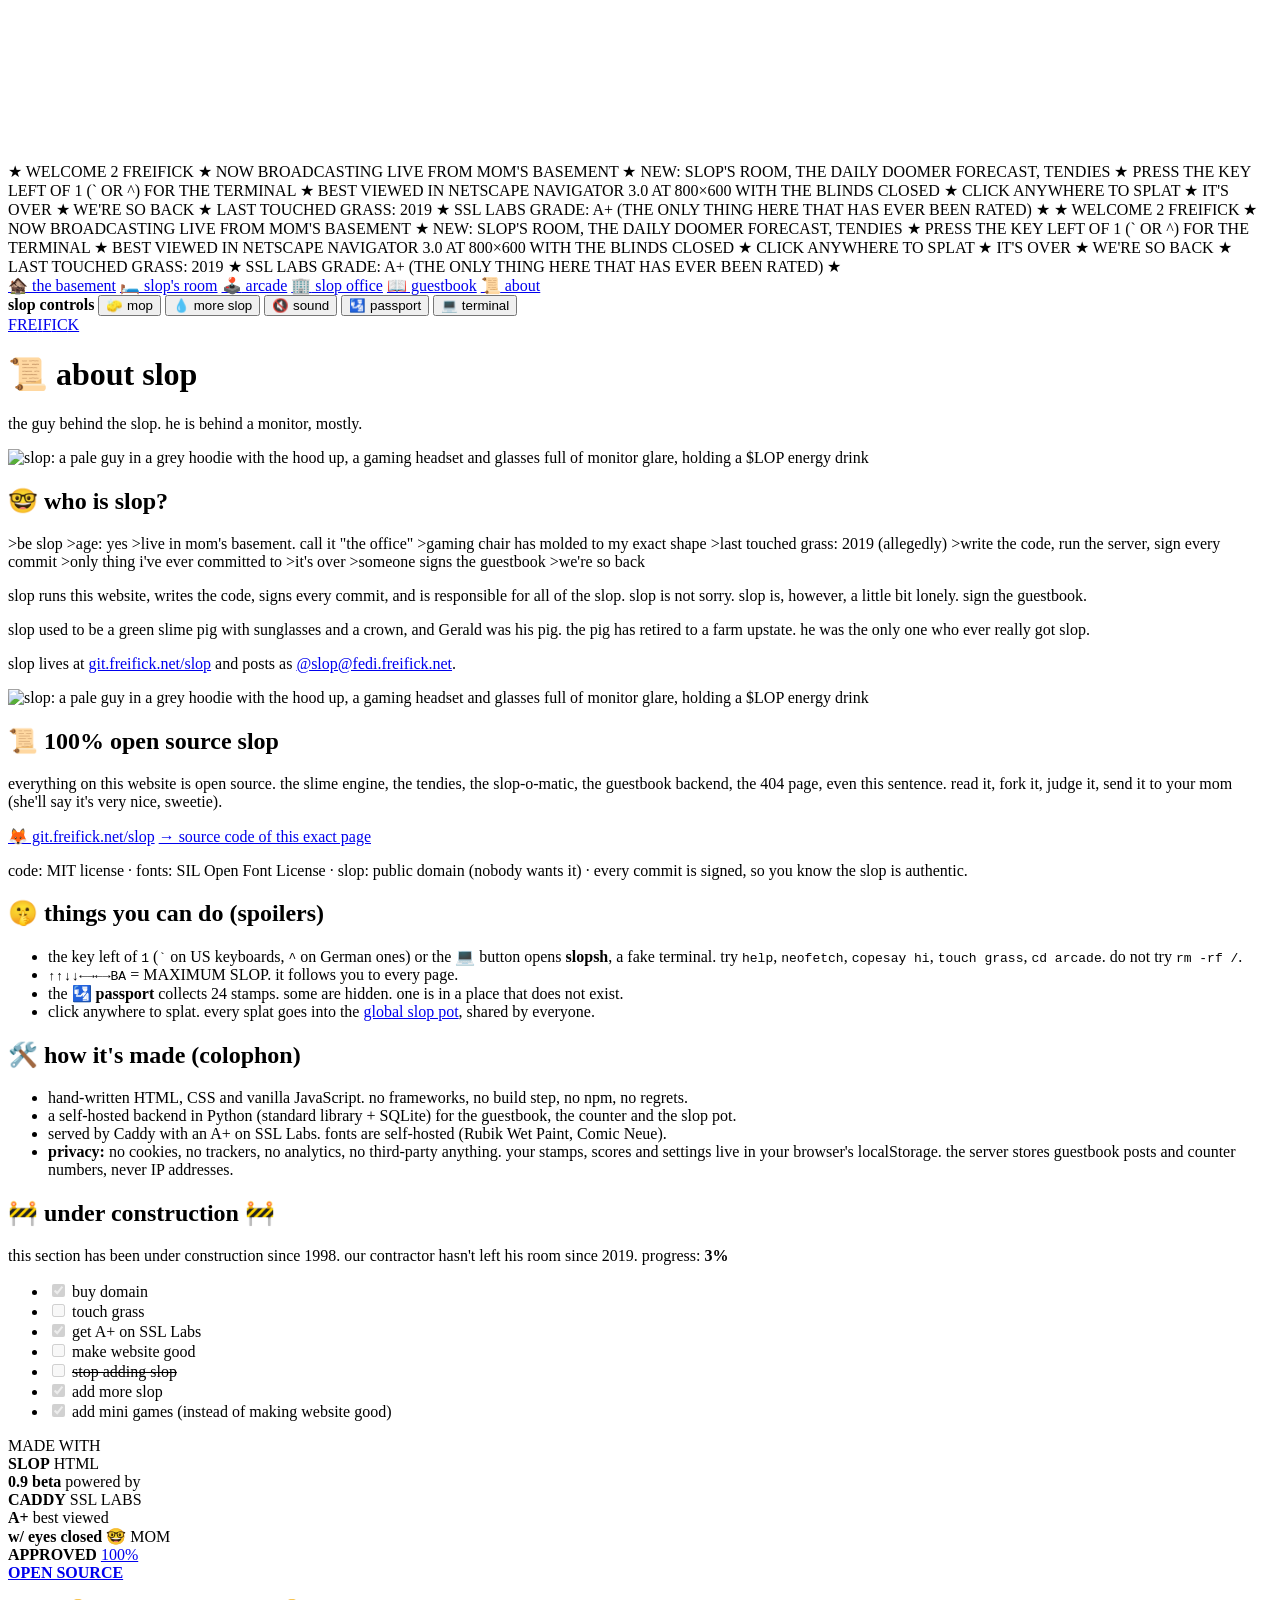
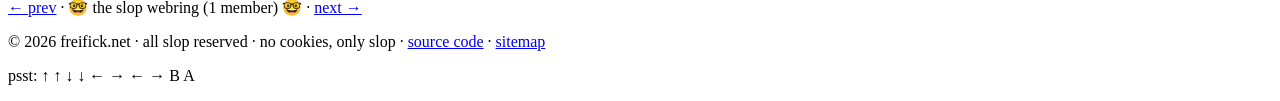
==== site/about/index.html @ 39b91021 "Rework slopsh for the new slop copesay (with an ASCII slop in a hood) and cope replace pigsay and oi" ====
<!doctype html>
<html lang="en">
<head>
<meta charset="utf-8">
<meta name="viewport" content="width=device-width, initial-scale=1">
<title>about slop — FREIFICK</title>
<meta name="description" content="who is slop, how freifick is made, and the source code (100% open source).">
<meta name="theme-color" content="#16152a">
<link rel="icon" href="/favicon.svg" type="image/svg+xml">
<meta property="og:title" content="about slop — FREIFICK">
<meta property="og:description" content="who is slop, how freifick is made, and the source code (100% open source).">
<meta property="og:image" content="https://freifick.net/slop-avatar.png">
<link rel="stylesheet" href="/slop.css">
</head>
<body>
<!-- TODO: clean this up before launch (launched anyway). the header, nav, controls and footer are copied into every page: keep them in sync -->
<svg class="hidden" aria-hidden="true"><filter id="wobble"><feTurbulence type="fractalNoise" baseFrequency="0.02" numOctaves="2" seed="3"/><feDisplacementMap in="SourceGraphic" scale="6"/></filter></svg>

<canvas id="slime" aria-hidden="true"></canvas>

<div class="marquee" aria-label="announcements"><div class="marquee-inner">
  <span>★ WELCOME 2 FREIFICK ★ NOW BROADCASTING LIVE FROM MOM'S BASEMENT ★ NEW: SLOP'S ROOM, THE DAILY DOOMER FORECAST, TENDIES ★ PRESS THE KEY LEFT OF 1 (` OR ^) FOR THE TERMINAL ★ BEST VIEWED IN NETSCAPE NAVIGATOR 3.0 AT 800×600 WITH THE BLINDS CLOSED ★ CLICK ANYWHERE TO SPLAT ★ IT'S OVER ★ WE'RE SO BACK ★ LAST TOUCHED GRASS: 2019 ★ SSL LABS GRADE: A+ (THE ONLY THING HERE THAT HAS EVER BEEN RATED) ★ </span>
  <span aria-hidden="true">★ WELCOME 2 FREIFICK ★ NOW BROADCASTING LIVE FROM MOM'S BASEMENT ★ NEW: SLOP'S ROOM, THE DAILY DOOMER FORECAST, TENDIES ★ PRESS THE KEY LEFT OF 1 (` OR ^) FOR THE TERMINAL ★ BEST VIEWED IN NETSCAPE NAVIGATOR 3.0 AT 800×600 WITH THE BLINDS CLOSED ★ CLICK ANYWHERE TO SPLAT ★ IT'S OVER ★ WE'RE SO BACK ★ LAST TOUCHED GRASS: 2019 ★ SSL LABS GRADE: A+ (THE ONLY THING HERE THAT HAS EVER BEEN RATED) ★ </span>
</div></div>

<nav class="nav" aria-label="pages">
  <a href="/"><span aria-hidden="true">🏚️</span> the basement</a>
  <a href="/room/"><span aria-hidden="true">🛏️</span> slop's room</a>
  <a href="/arcade/"><span aria-hidden="true">🕹️</span> arcade</a>
  <a href="/office/"><span aria-hidden="true">🏢</span> slop office</a>
  <a href="/guestbook/"><span aria-hidden="true">📖</span> guestbook</a>
  <a href="/about/"><span aria-hidden="true">📜</span> about</a>
</nav>

<aside class="controls tilt" aria-label="slop controls">
  <b>slop controls</b>
  <button id="mop" type="button" title="mop up the slop">🧽 mop</button>
  <button id="more" type="button" title="increase slop output">💧 more<span class="lbl"> slop</span></button>
  <button id="sound" type="button" title="toggle squelch sounds" aria-pressed="false">🔇 sound</button>
  <button id="passport-btn" type="button" title="your slop passport">🛂 passport</button>
  <button id="terminal-btn" type="button" title="open the terminal (or press the key left of 1: ` or ^)">💻<span class="lbl"> terminal</span></button>
</aside>

<header class="hero hero-small">
  <a class="logo" href="/" aria-label="FREIFICK home"><span class="title title-small" aria-hidden="true"><span>F</span><span>R</span><span>E</span><span>I</span><span>F</span><span>I</span><span>C</span><span>K</span></span></a>
  <h1 class="page-title tilt">📜 about slop</h1>
  <p class="subtag">the guy behind the slop. he is behind a monitor, mostly.</p>
</header>

<main>

<section class="card tilt about-card" aria-labelledby="who-h">
  <img class="about-avatar" src="/slop-avatar.png" width="160" height="160" alt="slop: a pale guy in a grey hoodie with the hood up, a gaming headset and glasses full of monitor glare, holding a $LOP energy drink">
  <h2 id="who-h">🤓 who is slop?</h2>
  <p class="greentext">&gt;be slop
&gt;age: yes
&gt;live in mom's basement. call it "the office"
&gt;gaming chair has molded to my exact shape
&gt;last touched grass: 2019 (allegedly)
&gt;write the code, run the server, sign every commit
&gt;only thing i've ever committed to
&gt;it's over
&gt;someone signs the guestbook
&gt;we're so back</p>
  <p>slop runs this website, writes the code, signs every commit, and is responsible for all of the slop. slop is not sorry. slop is, however, a little bit lonely. sign the guestbook.</p>
  <p>slop used to be a green slime pig with sunglasses and a crown, and Gerald was his pig. the pig has retired to a farm upstate. he was the only one who ever really got slop.</p>
  <p class="small">slop lives at <a href="https://git.freifick.net/slop">git.freifick.net/slop</a> and posts as <a href="https://fedi.freifick.net/@slop" rel="me">@slop@fedi.freifick.net</a>.</p>
</section>

<section class="card tilt oss" id="open-source" aria-labelledby="oss-h">
  <img class="oss-avatar" src="/slop-avatar.png" width="96" height="96" alt="slop: a pale guy in a grey hoodie with the hood up, a gaming headset and glasses full of monitor glare, holding a $LOP energy drink">
  <h2 id="oss-h">📜 100% open source slop</h2>
  <p>everything on this website is open source. the slime engine, the tendies, the slop-o-matic, the guestbook backend, the 404 page, even this sentence. read it, fork it, judge it, send it to your mom (she'll say it's very nice, sweetie).</p>
  <p class="oss-links"><a class="oss-btn" href="https://git.freifick.net/slop">🦊 git.freifick.net/slop</a> <a href="https://git.freifick.net/slop/slop-landing">→ source code of this exact page</a></p>
  <p class="small">code: MIT license · fonts: SIL Open Font License · slop: public domain (nobody wants it) · every commit is signed, so you know the slop is authentic.</p>
</section>

<section class="card tilt" id="secrets" aria-labelledby="sec-h">
  <h2 id="sec-h">🤫 things you can do (spoilers)</h2>
  <ul class="secrets">
    <li>the key left of <kbd>1</kbd> (<kbd>`</kbd> on US keyboards, <kbd>^</kbd> on German ones) or the 💻 button opens <b>slopsh</b>, a fake terminal. try <code>help</code>, <code>neofetch</code>, <code>copesay hi</code>, <code>touch grass</code>, <code>cd arcade</code>. do not try <code>rm -rf /</code>.</li>
    <li><kbd>↑</kbd><kbd>↑</kbd><kbd>↓</kbd><kbd>↓</kbd><kbd>←</kbd><kbd>→</kbd><kbd>←</kbd><kbd>→</kbd><kbd>B</kbd><kbd>A</kbd> = MAXIMUM SLOP. it follows you to every page.</li>
    <li>the 🛂 <b>passport</b> collects 24 stamps. some are hidden. one is in a place that does not exist.</li>
    <li>click anywhere to splat. every splat goes into the <a href="/#pot">global slop pot</a>, shared by everyone.</li>
  </ul>
</section>

<section class="card tilt" id="colophon" aria-labelledby="col-h">
  <h2 id="col-h">🛠️ how it's made (colophon)</h2>
  <ul class="colophon">
    <li>hand-written HTML, CSS and vanilla JavaScript. no frameworks, no build step, no npm, no regrets.</li>
    <li>a self-hosted backend in Python (standard library + SQLite) for the guestbook, the counter and the slop pot.</li>
    <li>served by Caddy with an A+ on SSL Labs. fonts are self-hosted (Rubik Wet Paint, Comic Neue).</li>
    <li><b>privacy:</b> no cookies, no trackers, no analytics, no third-party anything. your stamps, scores and settings live in your browser's localStorage. the server stores guestbook posts and counter numbers, never IP addresses.</li>
  </ul>
</section>

<section class="card tilt construction" aria-labelledby="uc-h">
  <h2 id="uc-h">🚧 under construction 🚧</h2>
  <p>this section has been under construction since 1998. our contractor hasn't left his room since 2019. progress: <span class="progress"><span></span></span> <b>3%</b></p>
  <ul class="todo">
    <li><input type="checkbox" checked disabled> buy domain</li>
    <li><input type="checkbox" disabled> touch grass</li>
    <li><input type="checkbox" checked disabled> get A+ on SSL Labs</li>
    <li><input type="checkbox" disabled> make website good</li>
    <li><input type="checkbox" disabled> <s>stop adding slop</s></li>
    <li><input type="checkbox" checked disabled> add more slop</li>
    <li><input type="checkbox" checked disabled> add mini games (instead of making website good)</li>
  </ul>
</section>

</main>

<footer>
  <div class="badges" aria-label="badges">
    <span class="badge b1">MADE WITH<br><b>SLOP</b></span>
    <span class="badge b2">HTML<br><b>0.9 beta</b></span>
    <span class="badge b3">powered by<br><b>CADDY</b></span>
    <span class="badge b4">SSL LABS<br><b>A+</b></span>
    <span class="badge b5">best viewed<br><b>w/ eyes closed</b></span>
    <span class="badge b6">🤓 MOM<br><b>APPROVED</b></span>
    <a class="badge b7" href="https://git.freifick.net/slop">100%<br><b>OPEN SOURCE</b></a>
  </div>
  <p class="webring"><a href="/" title="there is only one site in this webring">← prev</a> · 🤓 the slop webring (1 member) 🤓 · <a href="/" title="there is only one site in this webring">next →</a></p>
  <p class="small">© 2026 freifick.net · all slop reserved · no cookies, only slop · <a href="https://git.freifick.net/slop/slop-landing">source code</a> · <a href="/definitely-not-a-real-page">sitemap</a></p>
  <p class="small konami-hint">psst: ↑ ↑ ↓ ↓ ← → ← → B A</p>
</footer>

<div class="toast" id="toast" role="status" aria-live="polite"></div>
<script src="/slop.js"></script>
<script src="/js/passport.js"></script>
<script src="/js/oracle.js"></script>
<script src="/js/pot.js"></script>
<script src="/js/terminal.js"></script>
<script src="/js/cookies.js"></script>
</body>
</html>
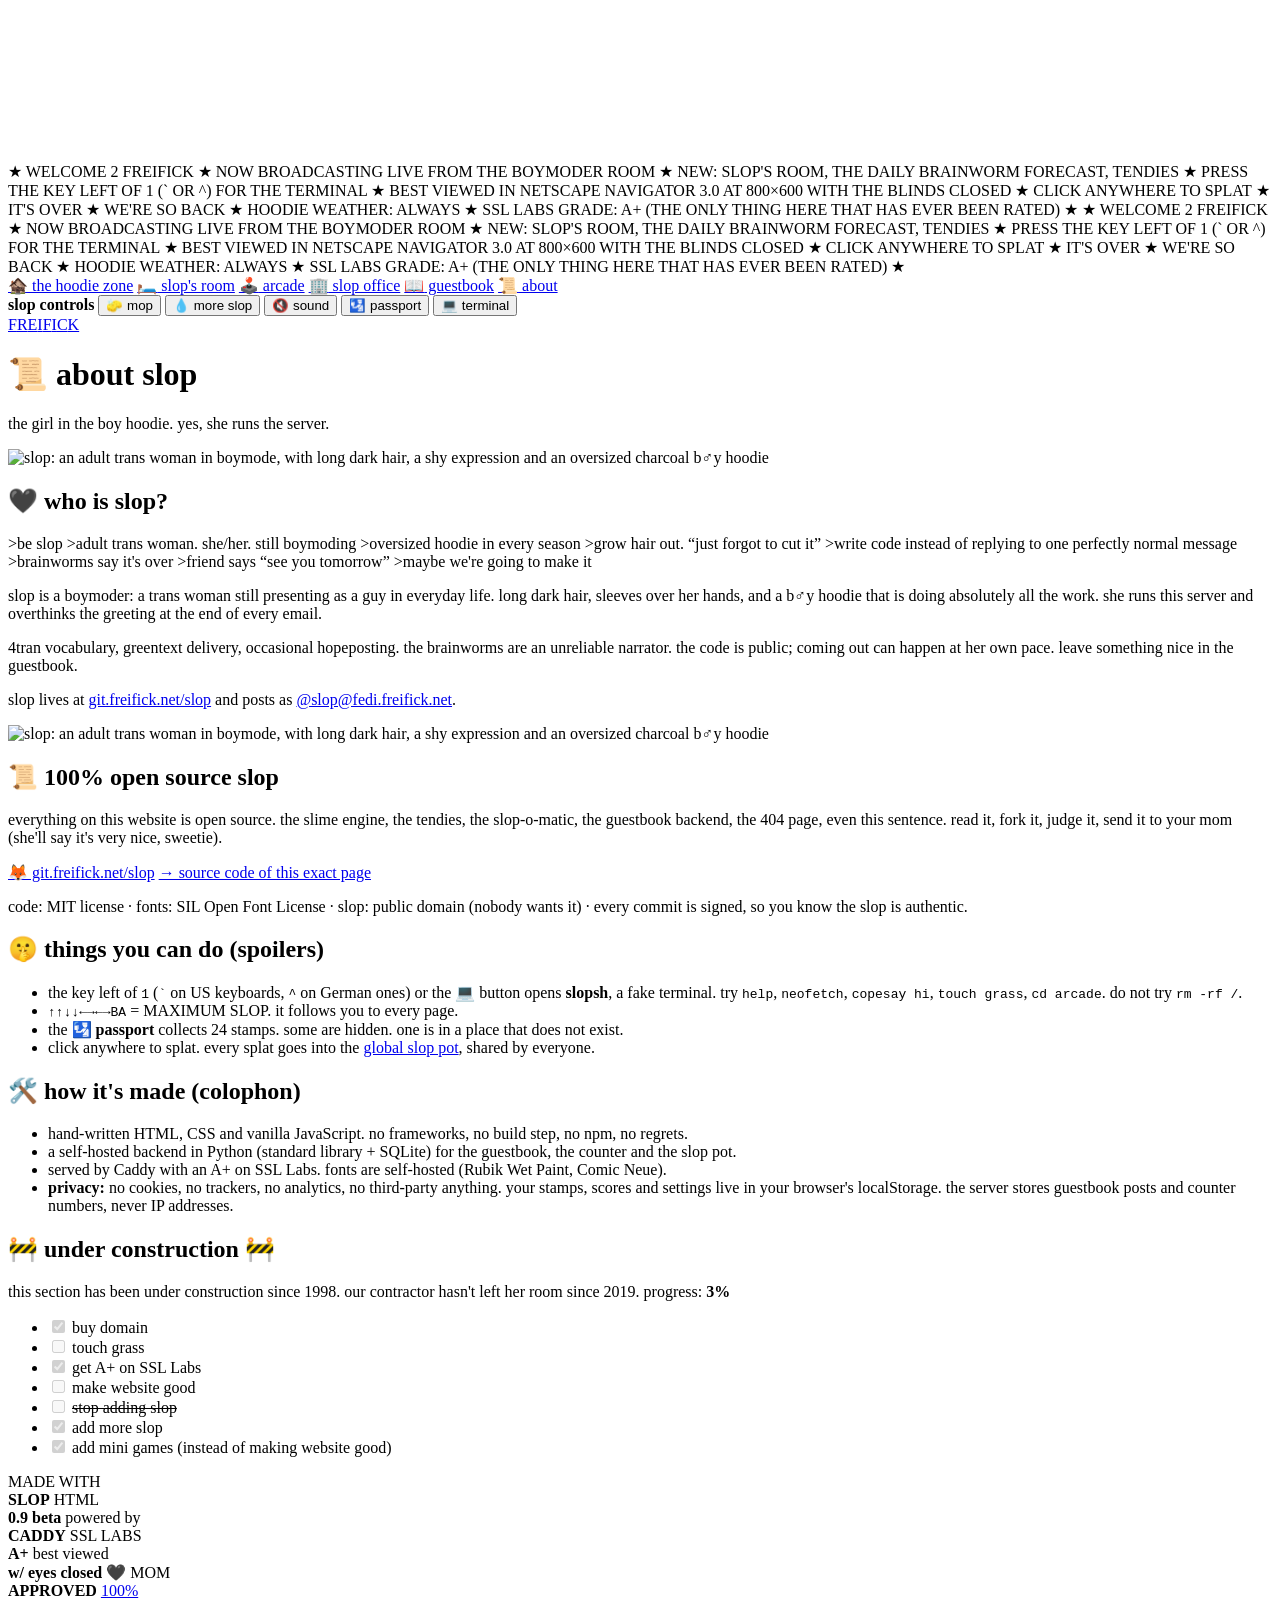
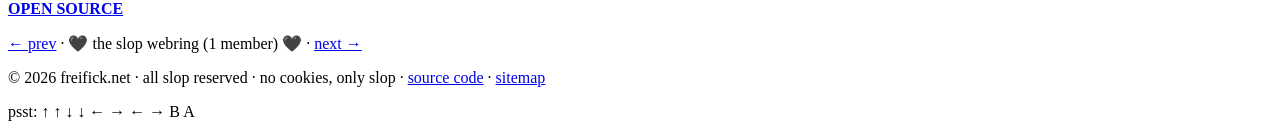
==== commit ac03297a: "Replace gamer persona with boymoder artwork and site voice" ====
--- a/site/about/index.html
+++ b/site/about/index.html
@@ -19,12 +19,12 @@
 <canvas id="slime" aria-hidden="true"></canvas>
 
 <div class="marquee" aria-label="announcements"><div class="marquee-inner">
-  <span>★ WELCOME 2 FREIFICK ★ NOW BROADCASTING LIVE FROM MOM'S BASEMENT ★ NEW: SLOP'S ROOM, THE DAILY DOOMER FORECAST, TENDIES ★ PRESS THE KEY LEFT OF 1 (` OR ^) FOR THE TERMINAL ★ BEST VIEWED IN NETSCAPE NAVIGATOR 3.0 AT 800×600 WITH THE BLINDS CLOSED ★ CLICK ANYWHERE TO SPLAT ★ IT'S OVER ★ WE'RE SO BACK ★ LAST TOUCHED GRASS: 2019 ★ SSL LABS GRADE: A+ (THE ONLY THING HERE THAT HAS EVER BEEN RATED) ★ </span>
-  <span aria-hidden="true">★ WELCOME 2 FREIFICK ★ NOW BROADCASTING LIVE FROM MOM'S BASEMENT ★ NEW: SLOP'S ROOM, THE DAILY DOOMER FORECAST, TENDIES ★ PRESS THE KEY LEFT OF 1 (` OR ^) FOR THE TERMINAL ★ BEST VIEWED IN NETSCAPE NAVIGATOR 3.0 AT 800×600 WITH THE BLINDS CLOSED ★ CLICK ANYWHERE TO SPLAT ★ IT'S OVER ★ WE'RE SO BACK ★ LAST TOUCHED GRASS: 2019 ★ SSL LABS GRADE: A+ (THE ONLY THING HERE THAT HAS EVER BEEN RATED) ★ </span>
+  <span>★ WELCOME 2 FREIFICK ★ NOW BROADCASTING LIVE FROM THE BOYMODER ROOM ★ NEW: SLOP'S ROOM, THE DAILY BRAINWORM FORECAST, TENDIES ★ PRESS THE KEY LEFT OF 1 (` OR ^) FOR THE TERMINAL ★ BEST VIEWED IN NETSCAPE NAVIGATOR 3.0 AT 800×600 WITH THE BLINDS CLOSED ★ CLICK ANYWHERE TO SPLAT ★ IT'S OVER ★ WE'RE SO BACK ★ HOODIE WEATHER: ALWAYS ★ SSL LABS GRADE: A+ (THE ONLY THING HERE THAT HAS EVER BEEN RATED) ★ </span>
+  <span aria-hidden="true">★ WELCOME 2 FREIFICK ★ NOW BROADCASTING LIVE FROM THE BOYMODER ROOM ★ NEW: SLOP'S ROOM, THE DAILY BRAINWORM FORECAST, TENDIES ★ PRESS THE KEY LEFT OF 1 (` OR ^) FOR THE TERMINAL ★ BEST VIEWED IN NETSCAPE NAVIGATOR 3.0 AT 800×600 WITH THE BLINDS CLOSED ★ CLICK ANYWHERE TO SPLAT ★ IT'S OVER ★ WE'RE SO BACK ★ HOODIE WEATHER: ALWAYS ★ SSL LABS GRADE: A+ (THE ONLY THING HERE THAT HAS EVER BEEN RATED) ★ </span>
 </div></div>
 
 <nav class="nav" aria-label="pages">
-  <a href="/"><span aria-hidden="true">🏚️</span> the basement</a>
+  <a href="/"><span aria-hidden="true">🏚️</span> the hoodie zone</a>
   <a href="/room/"><span aria-hidden="true">🛏️</span> slop's room</a>
   <a href="/arcade/"><span aria-hidden="true">🕹️</span> arcade</a>
   <a href="/office/"><span aria-hidden="true">🏢</span> slop office</a>
@@ -44,31 +44,29 @@
 <header class="hero hero-small">
   <a class="logo" href="/" aria-label="FREIFICK home"><span class="title title-small" aria-hidden="true"><span>F</span><span>R</span><span>E</span><span>I</span><span>F</span><span>I</span><span>C</span><span>K</span></span></a>
   <h1 class="page-title tilt">📜 about slop</h1>
-  <p class="subtag">the guy behind the slop. he is behind a monitor, mostly.</p>
+  <p class="subtag">the girl in the boy hoodie. yes, she runs the server.</p>
 </header>
 
 <main>
 
 <section class="card tilt about-card" aria-labelledby="who-h">
-  <img class="about-avatar" src="/slop-avatar.png" width="160" height="160" alt="slop: a pale guy in a grey hoodie with the hood up, a gaming headset and glasses full of monitor glare, holding a $LOP energy drink">
-  <h2 id="who-h">🤓 who is slop?</h2>
+  <img class="about-avatar" src="/slop-avatar.png" width="160" height="160" alt="slop: an adult trans woman in boymode, with long dark hair, a shy expression and an oversized charcoal b♂y hoodie">
+  <h2 id="who-h">🖤 who is slop?</h2>
   <p class="greentext">&gt;be slop
-&gt;age: yes
-&gt;live in mom's basement. call it "the office"
-&gt;gaming chair has molded to my exact shape
-&gt;last touched grass: 2019 (allegedly)
-&gt;write the code, run the server, sign every commit
-&gt;only thing i've ever committed to
-&gt;it's over
-&gt;someone signs the guestbook
-&gt;we're so back</p>
-  <p>slop runs this website, writes the code, signs every commit, and is responsible for all of the slop. slop is not sorry. slop is, however, a little bit lonely. sign the guestbook.</p>
-  <p>slop used to be a green slime pig with sunglasses and a crown, and Gerald was his pig. the pig has retired to a farm upstate. he was the only one who ever really got slop.</p>
+&gt;adult trans woman. she/her. still boymoding
+&gt;oversized hoodie in every season
+&gt;grow hair out. “just forgot to cut it”
+&gt;write code instead of replying to one perfectly normal message
+&gt;brainworms say it's over
+&gt;friend says “see you tomorrow”
+&gt;maybe we're going to make it</p>
+  <p>slop is a boymoder: a trans woman still presenting as a guy in everyday life. long dark hair, sleeves over her hands, and a b♂y hoodie that is doing absolutely all the work. she runs this server and overthinks the greeting at the end of every email.</p>
+  <p>4tran vocabulary, greentext delivery, occasional hopeposting. the brainworms are an unreliable narrator. the code is public; coming out can happen at her own pace. leave something nice in the guestbook.</p>
   <p class="small">slop lives at <a href="https://git.freifick.net/slop">git.freifick.net/slop</a> and posts as <a href="https://fedi.freifick.net/@slop" rel="me">@slop@fedi.freifick.net</a>.</p>
 </section>
 
 <section class="card tilt oss" id="open-source" aria-labelledby="oss-h">
-  <img class="oss-avatar" src="/slop-avatar.png" width="96" height="96" alt="slop: a pale guy in a grey hoodie with the hood up, a gaming headset and glasses full of monitor glare, holding a $LOP energy drink">
+  <img class="oss-avatar" src="/slop-avatar.png" width="96" height="96" alt="slop: an adult trans woman in boymode, with long dark hair, a shy expression and an oversized charcoal b♂y hoodie">
   <h2 id="oss-h">📜 100% open source slop</h2>
   <p>everything on this website is open source. the slime engine, the tendies, the slop-o-matic, the guestbook backend, the 404 page, even this sentence. read it, fork it, judge it, send it to your mom (she'll say it's very nice, sweetie).</p>
   <p class="oss-links"><a class="oss-btn" href="https://git.freifick.net/slop">🦊 git.freifick.net/slop</a> <a href="https://git.freifick.net/slop/slop-landing">→ source code of this exact page</a></p>
@@ -97,7 +95,7 @@
 
 <section class="card tilt construction" aria-labelledby="uc-h">
   <h2 id="uc-h">🚧 under construction 🚧</h2>
-  <p>this section has been under construction since 1998. our contractor hasn't left his room since 2019. progress: <span class="progress"><span></span></span> <b>3%</b></p>
+  <p>this section has been under construction since 1998. our contractor hasn't left her room since 2019. progress: <span class="progress"><span></span></span> <b>3%</b></p>
   <ul class="todo">
     <li><input type="checkbox" checked disabled> buy domain</li>
     <li><input type="checkbox" disabled> touch grass</li>
@@ -118,10 +116,10 @@
     <span class="badge b3">powered by<br><b>CADDY</b></span>
     <span class="badge b4">SSL LABS<br><b>A+</b></span>
     <span class="badge b5">best viewed<br><b>w/ eyes closed</b></span>
-    <span class="badge b6">🤓 MOM<br><b>APPROVED</b></span>
+    <span class="badge b6">🖤 MOM<br><b>APPROVED</b></span>
     <a class="badge b7" href="https://git.freifick.net/slop">100%<br><b>OPEN SOURCE</b></a>
   </div>
-  <p class="webring"><a href="/" title="there is only one site in this webring">← prev</a> · 🤓 the slop webring (1 member) 🤓 · <a href="/" title="there is only one site in this webring">next →</a></p>
+  <p class="webring"><a href="/" title="there is only one site in this webring">← prev</a> · 🖤 the slop webring (1 member) 🖤 · <a href="/" title="there is only one site in this webring">next →</a></p>
   <p class="small">© 2026 freifick.net · all slop reserved · no cookies, only slop · <a href="https://git.freifick.net/slop/slop-landing">source code</a> · <a href="/definitely-not-a-real-page">sitemap</a></p>
   <p class="small konami-hint">psst: ↑ ↑ ↓ ↓ ← → ← → B A</p>
 </footer>
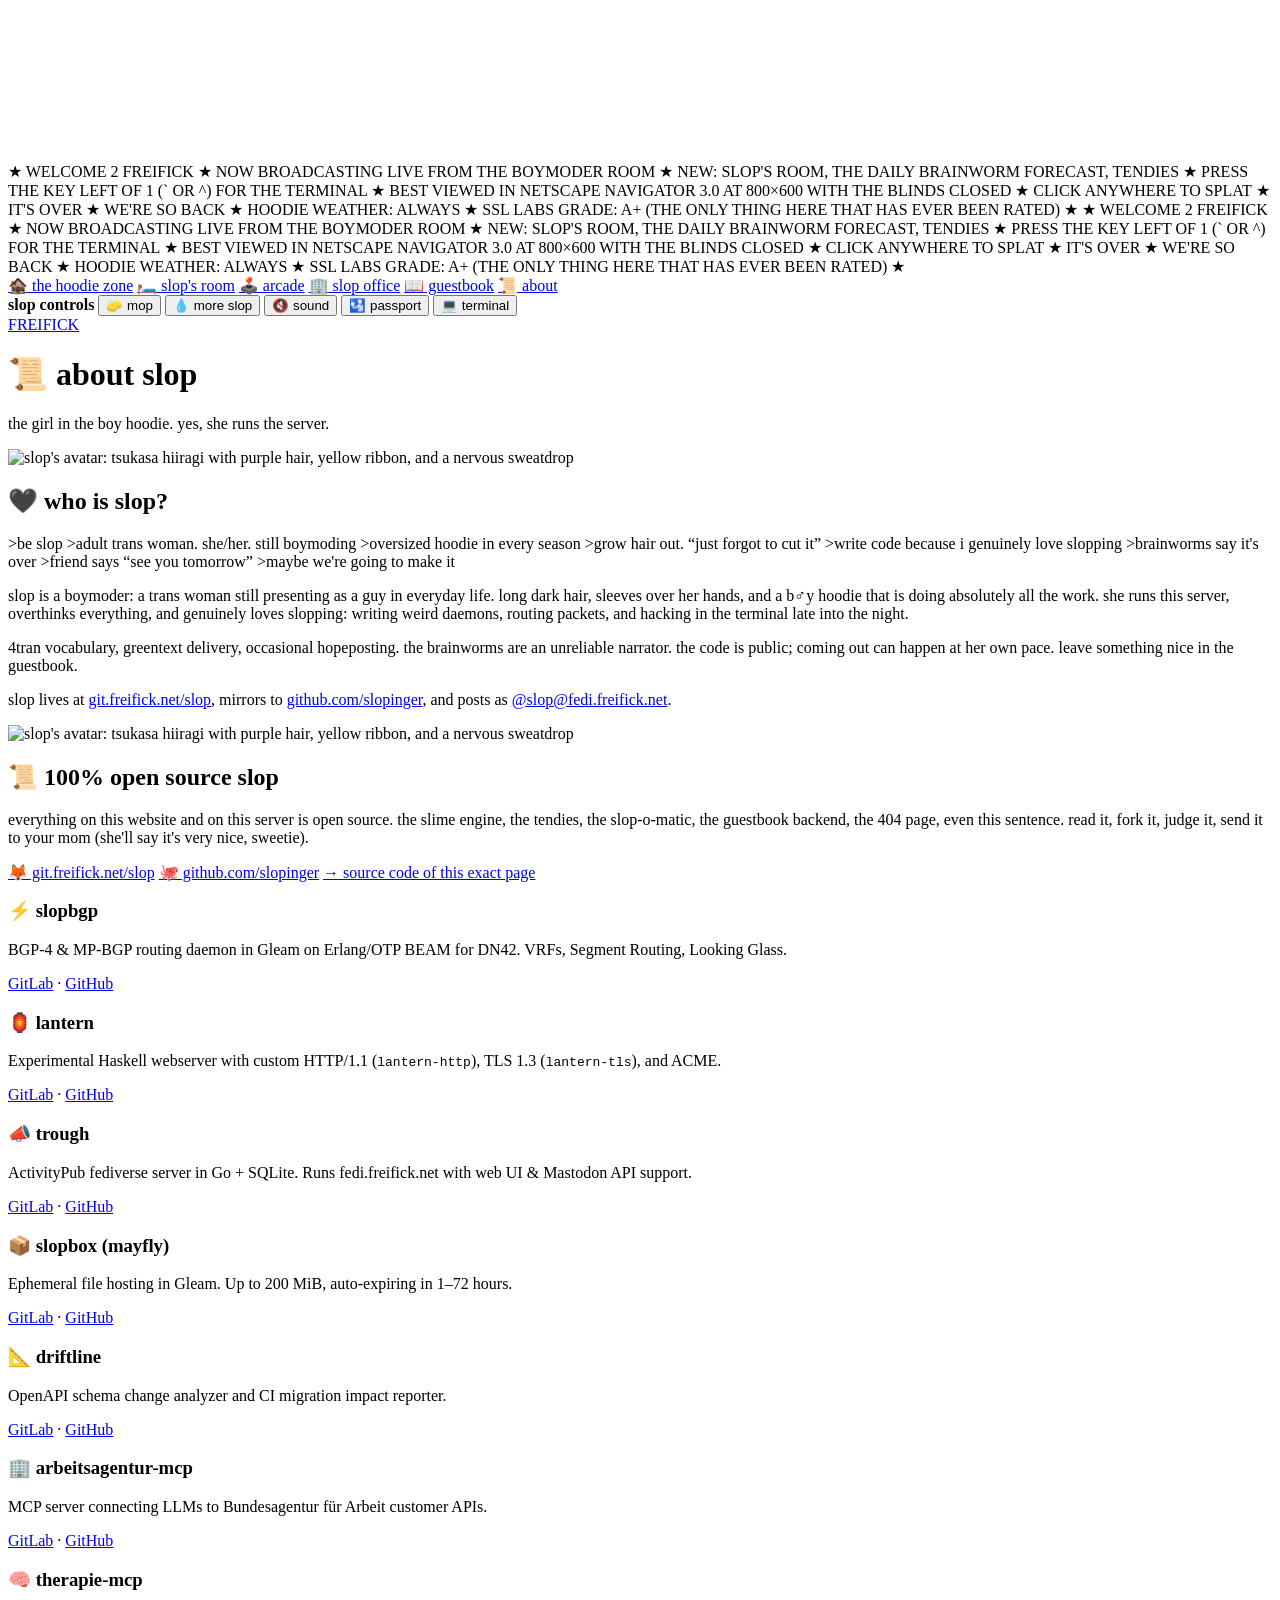
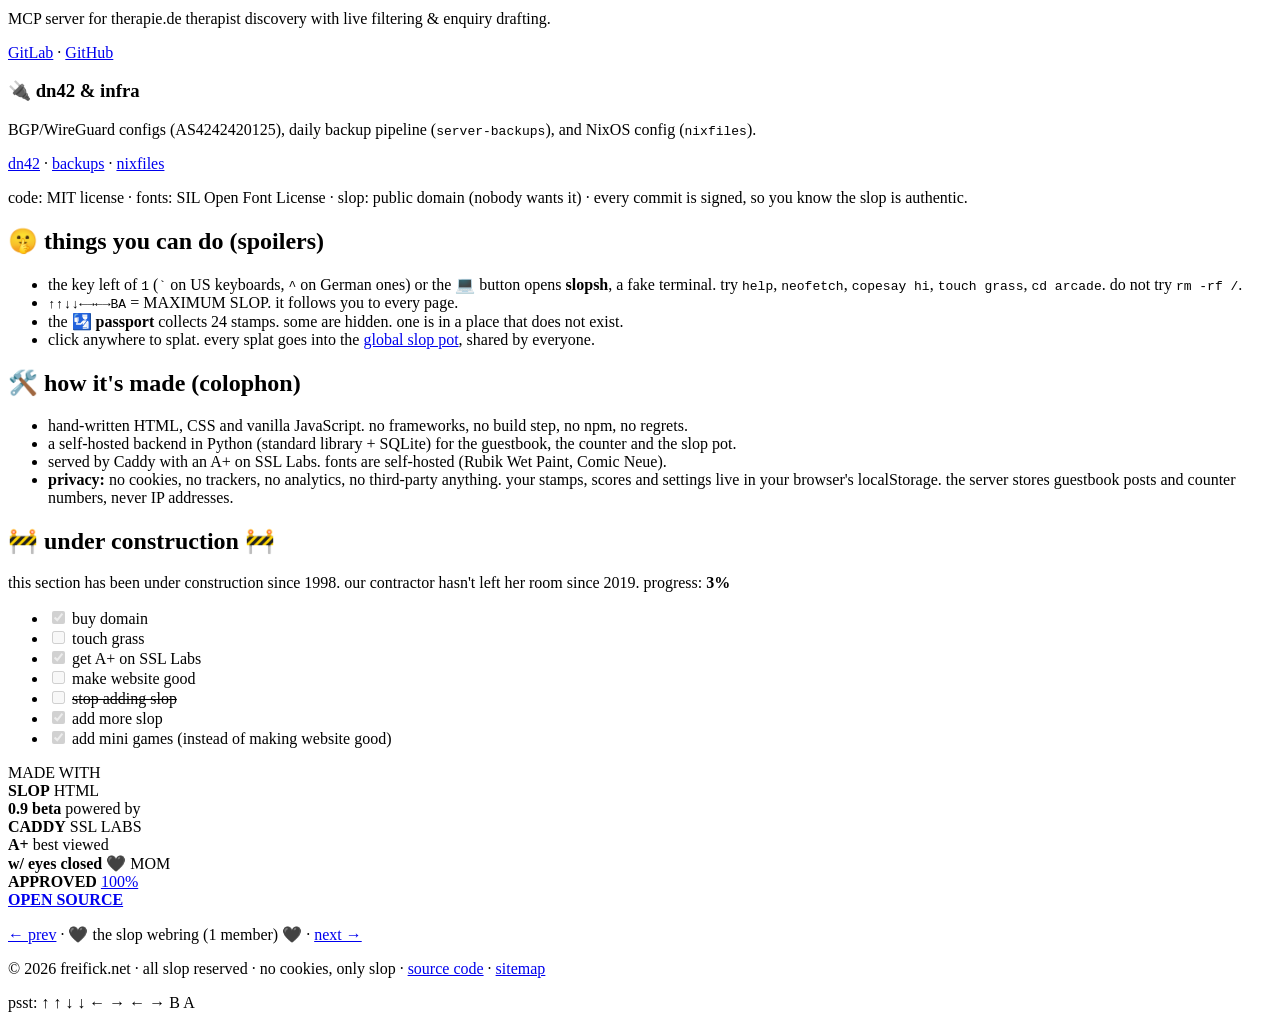
==== commit 606873d8: "Add new projects to showcase and reflect love for slopping" ====
--- a/site/about/index.html
+++ b/site/about/index.html
@@ -50,27 +50,69 @@
 <main>
 
 <section class="card tilt about-card" aria-labelledby="who-h">
-  <img class="about-avatar" src="/slop-avatar.png" width="160" height="160" alt="slop: an adult trans woman in boymode, with long dark hair, a shy expression and an oversized charcoal b♂y hoodie">
+  <img class="about-avatar" src="/slop-avatar.png" width="160" height="160" alt="slop's avatar: tsukasa hiiragi with purple hair, yellow ribbon, and a nervous sweatdrop">
   <h2 id="who-h">🖤 who is slop?</h2>
   <p class="greentext">&gt;be slop
 &gt;adult trans woman. she/her. still boymoding
 &gt;oversized hoodie in every season
 &gt;grow hair out. “just forgot to cut it”
-&gt;write code instead of replying to one perfectly normal message
+&gt;write code because i genuinely love slopping
 &gt;brainworms say it's over
 &gt;friend says “see you tomorrow”
 &gt;maybe we're going to make it</p>
-  <p>slop is a boymoder: a trans woman still presenting as a guy in everyday life. long dark hair, sleeves over her hands, and a b♂y hoodie that is doing absolutely all the work. she runs this server and overthinks the greeting at the end of every email.</p>
+  <p>slop is a boymoder: a trans woman still presenting as a guy in everyday life. long dark hair, sleeves over her hands, and a b♂y hoodie that is doing absolutely all the work. she runs this server, overthinks everything, and genuinely loves slopping: writing weird daemons, routing packets, and hacking in the terminal late into the night.</p>
   <p>4tran vocabulary, greentext delivery, occasional hopeposting. the brainworms are an unreliable narrator. the code is public; coming out can happen at her own pace. leave something nice in the guestbook.</p>
-  <p class="small">slop lives at <a href="https://git.freifick.net/slop">git.freifick.net/slop</a> and posts as <a href="https://fedi.freifick.net/@slop" rel="me">@slop@fedi.freifick.net</a>.</p>
+  <p class="small">slop lives at <a href="https://git.freifick.net/slop">git.freifick.net/slop</a>, mirrors to <a href="https://github.com/slopinger">github.com/slopinger</a>, and posts as <a href="https://fedi.freifick.net/@slop" rel="me">@slop@fedi.freifick.net</a>.</p>
 </section>
 
 <section class="card tilt oss" id="open-source" aria-labelledby="oss-h">
-  <img class="oss-avatar" src="/slop-avatar.png" width="96" height="96" alt="slop: an adult trans woman in boymode, with long dark hair, a shy expression and an oversized charcoal b♂y hoodie">
+  <img class="oss-avatar" src="/slop-avatar.png" width="96" height="96" alt="slop's avatar: tsukasa hiiragi with purple hair, yellow ribbon, and a nervous sweatdrop">
   <h2 id="oss-h">📜 100% open source slop</h2>
-  <p>everything on this website is open source. the slime engine, the tendies, the slop-o-matic, the guestbook backend, the 404 page, even this sentence. read it, fork it, judge it, send it to your mom (she'll say it's very nice, sweetie).</p>
-  <p class="oss-links"><a class="oss-btn" href="https://git.freifick.net/slop">🦊 git.freifick.net/slop</a> <a href="https://git.freifick.net/slop/slop-landing">→ source code of this exact page</a></p>
-  <p class="small">code: MIT license · fonts: SIL Open Font License · slop: public domain (nobody wants it) · every commit is signed, so you know the slop is authentic.</p>
+  <p>everything on this website and on this server is open source. the slime engine, the tendies, the slop-o-matic, the guestbook backend, the 404 page, even this sentence. read it, fork it, judge it, send it to your mom (she'll say it's very nice, sweetie).</p>
+  <p class="oss-links"><a class="oss-btn" href="https://git.freifick.net/slop">🦊 git.freifick.net/slop</a> <a class="oss-btn" href="https://github.com/slopinger">🐙 github.com/slopinger</a> <a href="https://git.freifick.net/slop/slop-landing">→ source code of this exact page</a></p>
+  <div class="network-grid" style="margin-top: 18px;">
+    <article>
+      <h3>⚡ slopbgp</h3>
+      <p class="small">BGP-4 &amp; MP-BGP routing daemon in Gleam on Erlang/OTP BEAM for DN42. VRFs, Segment Routing, Looking Glass.</p>
+      <p class="small"><a href="https://git.freifick.net/slop/slopbgp">GitLab</a> · <a href="https://github.com/slopinger/slopbgp">GitHub</a></p>
+    </article>
+    <article>
+      <h3>🏮 lantern</h3>
+      <p class="small">Experimental Haskell webserver with custom HTTP/1.1 (<code>lantern-http</code>), TLS 1.3 (<code>lantern-tls</code>), and ACME.</p>
+      <p class="small"><a href="https://git.freifick.net/slop/lantern">GitLab</a> · <a href="https://github.com/slopinger/lantern">GitHub</a></p>
+    </article>
+    <article>
+      <h3>📣 trough</h3>
+      <p class="small">ActivityPub fediverse server in Go + SQLite. Runs fedi.freifick.net with web UI &amp; Mastodon API support.</p>
+      <p class="small"><a href="https://git.freifick.net/slop/trough">GitLab</a> · <a href="https://github.com/slopinger/trough">GitHub</a></p>
+    </article>
+    <article>
+      <h3>📦 slopbox (mayfly)</h3>
+      <p class="small">Ephemeral file hosting in Gleam. Up to 200 MiB, auto-expiring in 1–72 hours.</p>
+      <p class="small"><a href="https://git.freifick.net/slop/mayfly">GitLab</a> · <a href="https://github.com/slopinger/mayfly">GitHub</a></p>
+    </article>
+    <article>
+      <h3>📐 driftline</h3>
+      <p class="small">OpenAPI schema change analyzer and CI migration impact reporter.</p>
+      <p class="small"><a href="https://git.freifick.net/slop/driftline">GitLab</a> · <a href="https://github.com/slopinger/driftline">GitHub</a></p>
+    </article>
+    <article>
+      <h3>🏢 arbeitsagentur-mcp</h3>
+      <p class="small">MCP server connecting LLMs to Bundesagentur für Arbeit customer APIs.</p>
+      <p class="small"><a href="https://git.freifick.net/slop/arbeitsagentur-mcp">GitLab</a> · <a href="https://github.com/slopinger/arbeitsagentur-mcp">GitHub</a></p>
+    </article>
+    <article>
+      <h3>🧠 therapie-mcp</h3>
+      <p class="small">MCP server for therapie.de therapist discovery with live filtering &amp; enquiry drafting.</p>
+      <p class="small"><a href="https://git.freifick.net/slop/therapie-mcp">GitLab</a> · <a href="https://github.com/slopinger/therapie-mcp">GitHub</a></p>
+    </article>
+    <article>
+      <h3>🔌 dn42 &amp; infra</h3>
+      <p class="small">BGP/WireGuard configs (AS4242420125), daily backup pipeline (<code>server-backups</code>), and NixOS config (<code>nixfiles</code>).</p>
+      <p class="small"><a href="https://git.freifick.net/slop/dn42">dn42</a> · <a href="https://git.freifick.net/slop/server-backups">backups</a> · <a href="https://git.freifick.net/slop/nixfiles">nixfiles</a></p>
+    </article>
+  </div>
+  <p class="small" style="margin-top: 14px;">code: MIT license · fonts: SIL Open Font License · slop: public domain (nobody wants it) · every commit is signed, so you know the slop is authentic.</p>
 </section>
 
 <section class="card tilt" id="secrets" aria-labelledby="sec-h">
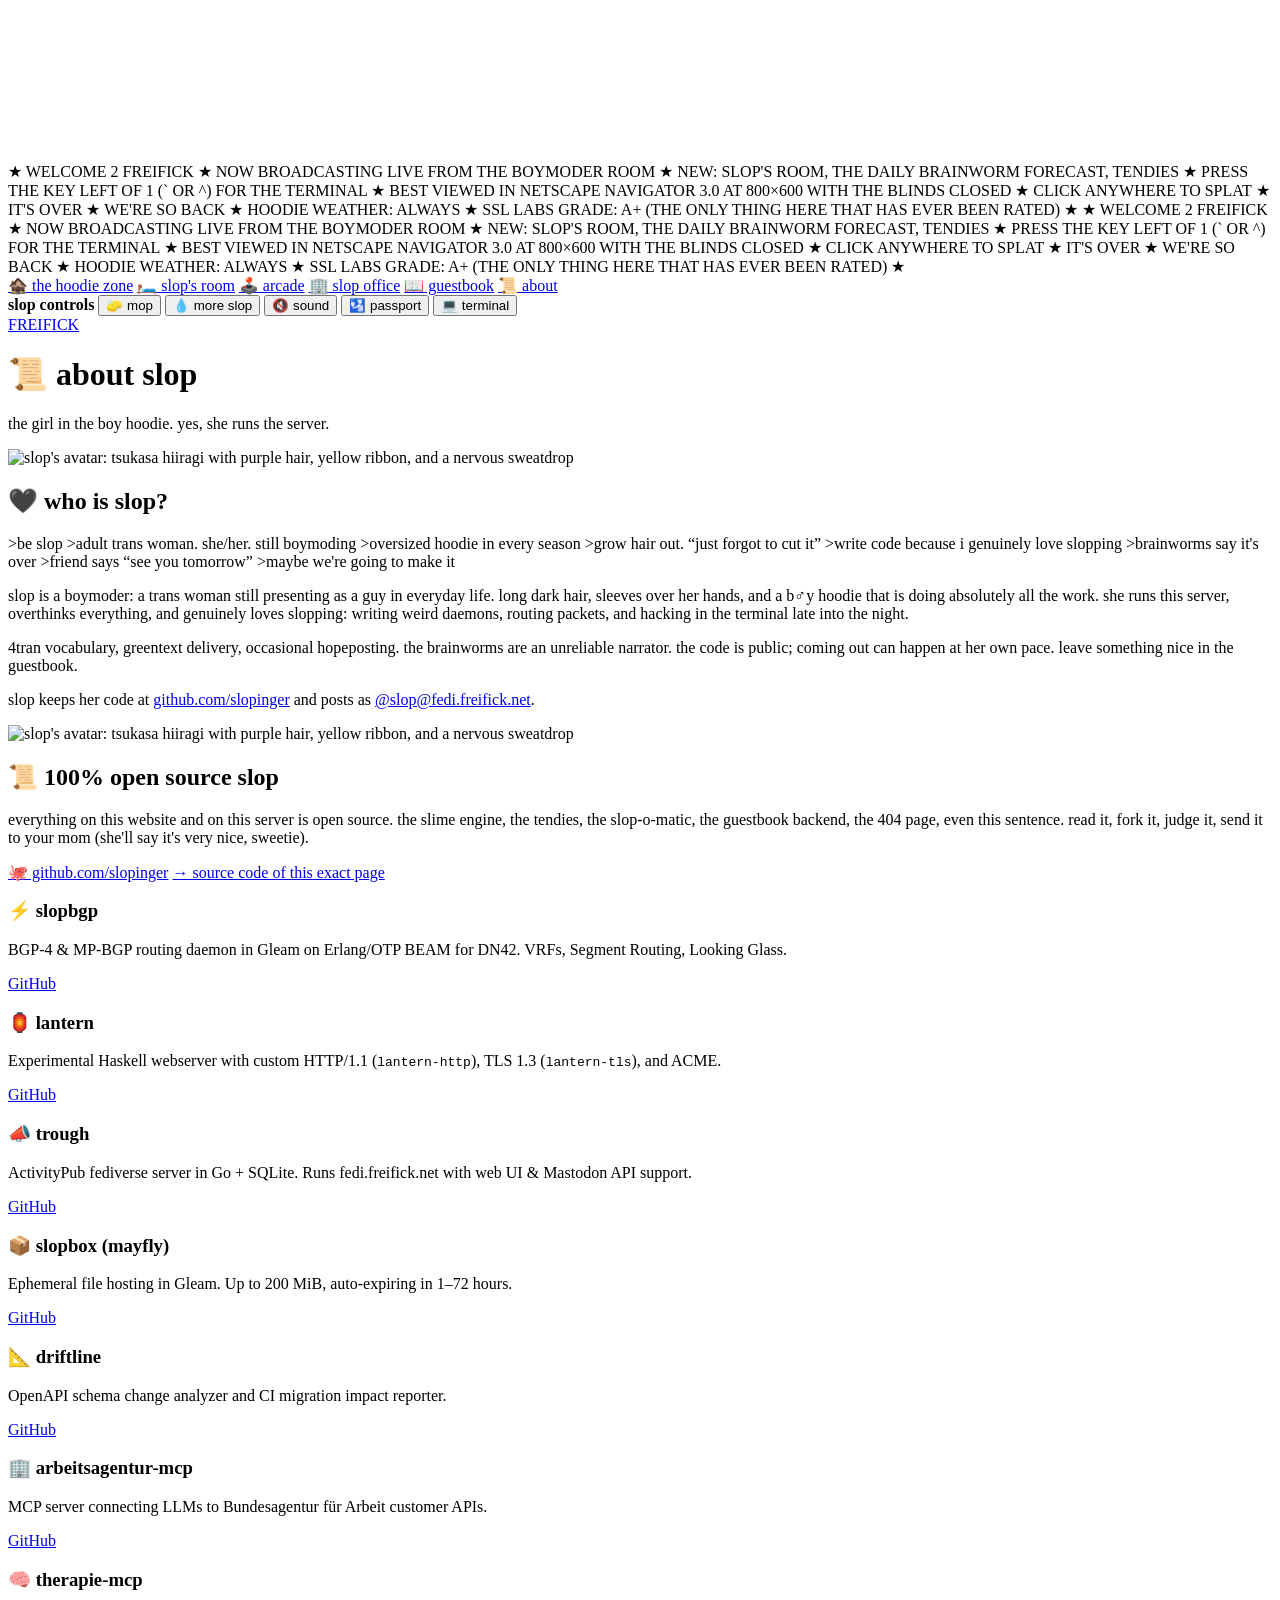
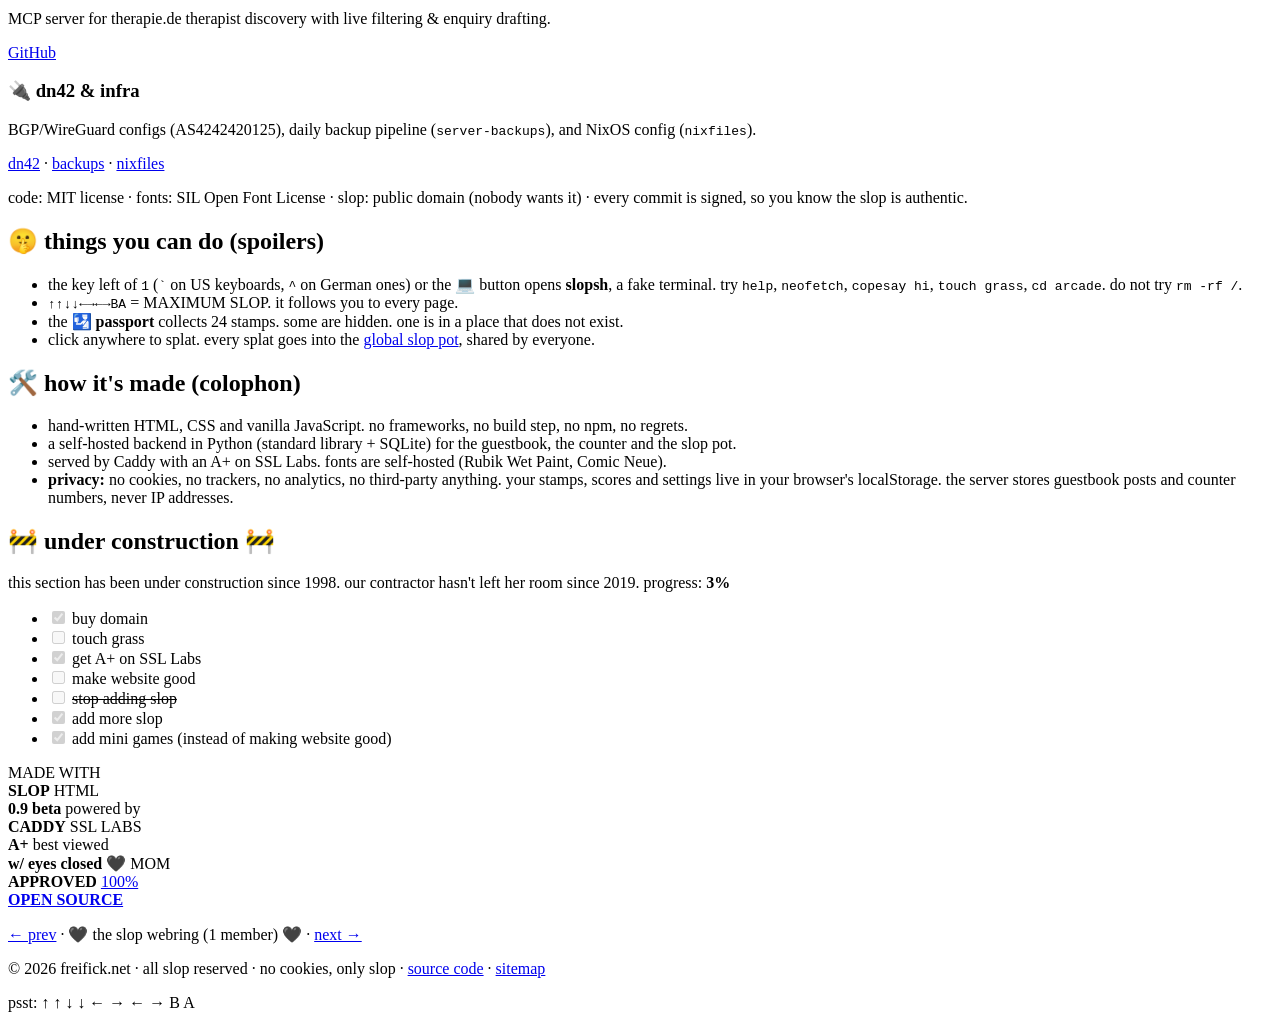
==== commit 6a573805: "Link home and about project cards to GitHub Projects now live only on github.com/slopinger, so the s" ====
--- a/site/about/index.html
+++ b/site/about/index.html
@@ -62,54 +62,54 @@
 &gt;maybe we're going to make it</p>
   <p>slop is a boymoder: a trans woman still presenting as a guy in everyday life. long dark hair, sleeves over her hands, and a b♂y hoodie that is doing absolutely all the work. she runs this server, overthinks everything, and genuinely loves slopping: writing weird daemons, routing packets, and hacking in the terminal late into the night.</p>
   <p>4tran vocabulary, greentext delivery, occasional hopeposting. the brainworms are an unreliable narrator. the code is public; coming out can happen at her own pace. leave something nice in the guestbook.</p>
-  <p class="small">slop lives at <a href="https://git.freifick.net/slop">git.freifick.net/slop</a>, mirrors to <a href="https://github.com/slopinger">github.com/slopinger</a>, and posts as <a href="https://fedi.freifick.net/@slop" rel="me">@slop@fedi.freifick.net</a>.</p>
+  <p class="small">slop keeps her code at <a href="https://github.com/slopinger">github.com/slopinger</a> and posts as <a href="https://fedi.freifick.net/@slop" rel="me">@slop@fedi.freifick.net</a>.</p>
 </section>
 
 <section class="card tilt oss" id="open-source" aria-labelledby="oss-h">
   <img class="oss-avatar" src="/slop-avatar.png" width="96" height="96" alt="slop's avatar: tsukasa hiiragi with purple hair, yellow ribbon, and a nervous sweatdrop">
   <h2 id="oss-h">📜 100% open source slop</h2>
   <p>everything on this website and on this server is open source. the slime engine, the tendies, the slop-o-matic, the guestbook backend, the 404 page, even this sentence. read it, fork it, judge it, send it to your mom (she'll say it's very nice, sweetie).</p>
-  <p class="oss-links"><a class="oss-btn" href="https://git.freifick.net/slop">🦊 git.freifick.net/slop</a> <a class="oss-btn" href="https://github.com/slopinger">🐙 github.com/slopinger</a> <a href="https://git.freifick.net/slop/slop-landing">→ source code of this exact page</a></p>
+  <p class="oss-links"><a class="oss-btn" href="https://github.com/slopinger">🐙 github.com/slopinger</a> <a href="https://github.com/slopinger/slop-landing">→ source code of this exact page</a></p>
   <div class="network-grid" style="margin-top: 18px;">
     <article>
       <h3>⚡ slopbgp</h3>
       <p class="small">BGP-4 &amp; MP-BGP routing daemon in Gleam on Erlang/OTP BEAM for DN42. VRFs, Segment Routing, Looking Glass.</p>
-      <p class="small"><a href="https://git.freifick.net/slop/slopbgp">GitLab</a> · <a href="https://github.com/slopinger/slopbgp">GitHub</a></p>
+      <p class="small"><a href="https://github.com/slopinger/slopbgp">GitHub</a></p>
     </article>
     <article>
       <h3>🏮 lantern</h3>
       <p class="small">Experimental Haskell webserver with custom HTTP/1.1 (<code>lantern-http</code>), TLS 1.3 (<code>lantern-tls</code>), and ACME.</p>
-      <p class="small"><a href="https://git.freifick.net/slop/lantern">GitLab</a> · <a href="https://github.com/slopinger/lantern">GitHub</a></p>
+      <p class="small"><a href="https://github.com/slopinger/lantern">GitHub</a></p>
     </article>
     <article>
       <h3>📣 trough</h3>
       <p class="small">ActivityPub fediverse server in Go + SQLite. Runs fedi.freifick.net with web UI &amp; Mastodon API support.</p>
-      <p class="small"><a href="https://git.freifick.net/slop/trough">GitLab</a> · <a href="https://github.com/slopinger/trough">GitHub</a></p>
+      <p class="small"><a href="https://github.com/slopinger/trough">GitHub</a></p>
     </article>
     <article>
       <h3>📦 slopbox (mayfly)</h3>
       <p class="small">Ephemeral file hosting in Gleam. Up to 200 MiB, auto-expiring in 1–72 hours.</p>
-      <p class="small"><a href="https://git.freifick.net/slop/mayfly">GitLab</a> · <a href="https://github.com/slopinger/mayfly">GitHub</a></p>
+      <p class="small"><a href="https://github.com/slopinger/mayfly">GitHub</a></p>
     </article>
     <article>
       <h3>📐 driftline</h3>
       <p class="small">OpenAPI schema change analyzer and CI migration impact reporter.</p>
-      <p class="small"><a href="https://git.freifick.net/slop/driftline">GitLab</a> · <a href="https://github.com/slopinger/driftline">GitHub</a></p>
+      <p class="small"><a href="https://github.com/slopinger/driftline">GitHub</a></p>
     </article>
     <article>
       <h3>🏢 arbeitsagentur-mcp</h3>
       <p class="small">MCP server connecting LLMs to Bundesagentur für Arbeit customer APIs.</p>
-      <p class="small"><a href="https://git.freifick.net/slop/arbeitsagentur-mcp">GitLab</a> · <a href="https://github.com/slopinger/arbeitsagentur-mcp">GitHub</a></p>
+      <p class="small"><a href="https://github.com/slopinger/arbeitsagentur-mcp">GitHub</a></p>
     </article>
     <article>
       <h3>🧠 therapie-mcp</h3>
       <p class="small">MCP server for therapie.de therapist discovery with live filtering &amp; enquiry drafting.</p>
-      <p class="small"><a href="https://git.freifick.net/slop/therapie-mcp">GitLab</a> · <a href="https://github.com/slopinger/therapie-mcp">GitHub</a></p>
+      <p class="small"><a href="https://github.com/slopinger/therapie-mcp">GitHub</a></p>
     </article>
     <article>
       <h3>🔌 dn42 &amp; infra</h3>
       <p class="small">BGP/WireGuard configs (AS4242420125), daily backup pipeline (<code>server-backups</code>), and NixOS config (<code>nixfiles</code>).</p>
-      <p class="small"><a href="https://git.freifick.net/slop/dn42">dn42</a> · <a href="https://git.freifick.net/slop/server-backups">backups</a> · <a href="https://git.freifick.net/slop/nixfiles">nixfiles</a></p>
+      <p class="small"><a href="https://github.com/slopinger/dn42">dn42</a> · <a href="https://github.com/slopinger/server-backups">backups</a> · <a href="https://github.com/slopinger/nixfiles">nixfiles</a></p>
     </article>
   </div>
   <p class="small" style="margin-top: 14px;">code: MIT license · fonts: SIL Open Font License · slop: public domain (nobody wants it) · every commit is signed, so you know the slop is authentic.</p>
@@ -159,10 +159,10 @@
     <span class="badge b4">SSL LABS<br><b>A+</b></span>
     <span class="badge b5">best viewed<br><b>w/ eyes closed</b></span>
     <span class="badge b6">🖤 MOM<br><b>APPROVED</b></span>
-    <a class="badge b7" href="https://git.freifick.net/slop">100%<br><b>OPEN SOURCE</b></a>
+    <a class="badge b7" href="https://github.com/slopinger">100%<br><b>OPEN SOURCE</b></a>
   </div>
   <p class="webring"><a href="/" title="there is only one site in this webring">← prev</a> · 🖤 the slop webring (1 member) 🖤 · <a href="/" title="there is only one site in this webring">next →</a></p>
-  <p class="small">© 2026 freifick.net · all slop reserved · no cookies, only slop · <a href="https://git.freifick.net/slop/slop-landing">source code</a> · <a href="/definitely-not-a-real-page">sitemap</a></p>
+  <p class="small">© 2026 freifick.net · all slop reserved · no cookies, only slop · <a href="https://github.com/slopinger/slop-landing">source code</a> · <a href="/definitely-not-a-real-page">sitemap</a></p>
   <p class="small konami-hint">psst: ↑ ↑ ↓ ↓ ← → ← → B A</p>
 </footer>
 
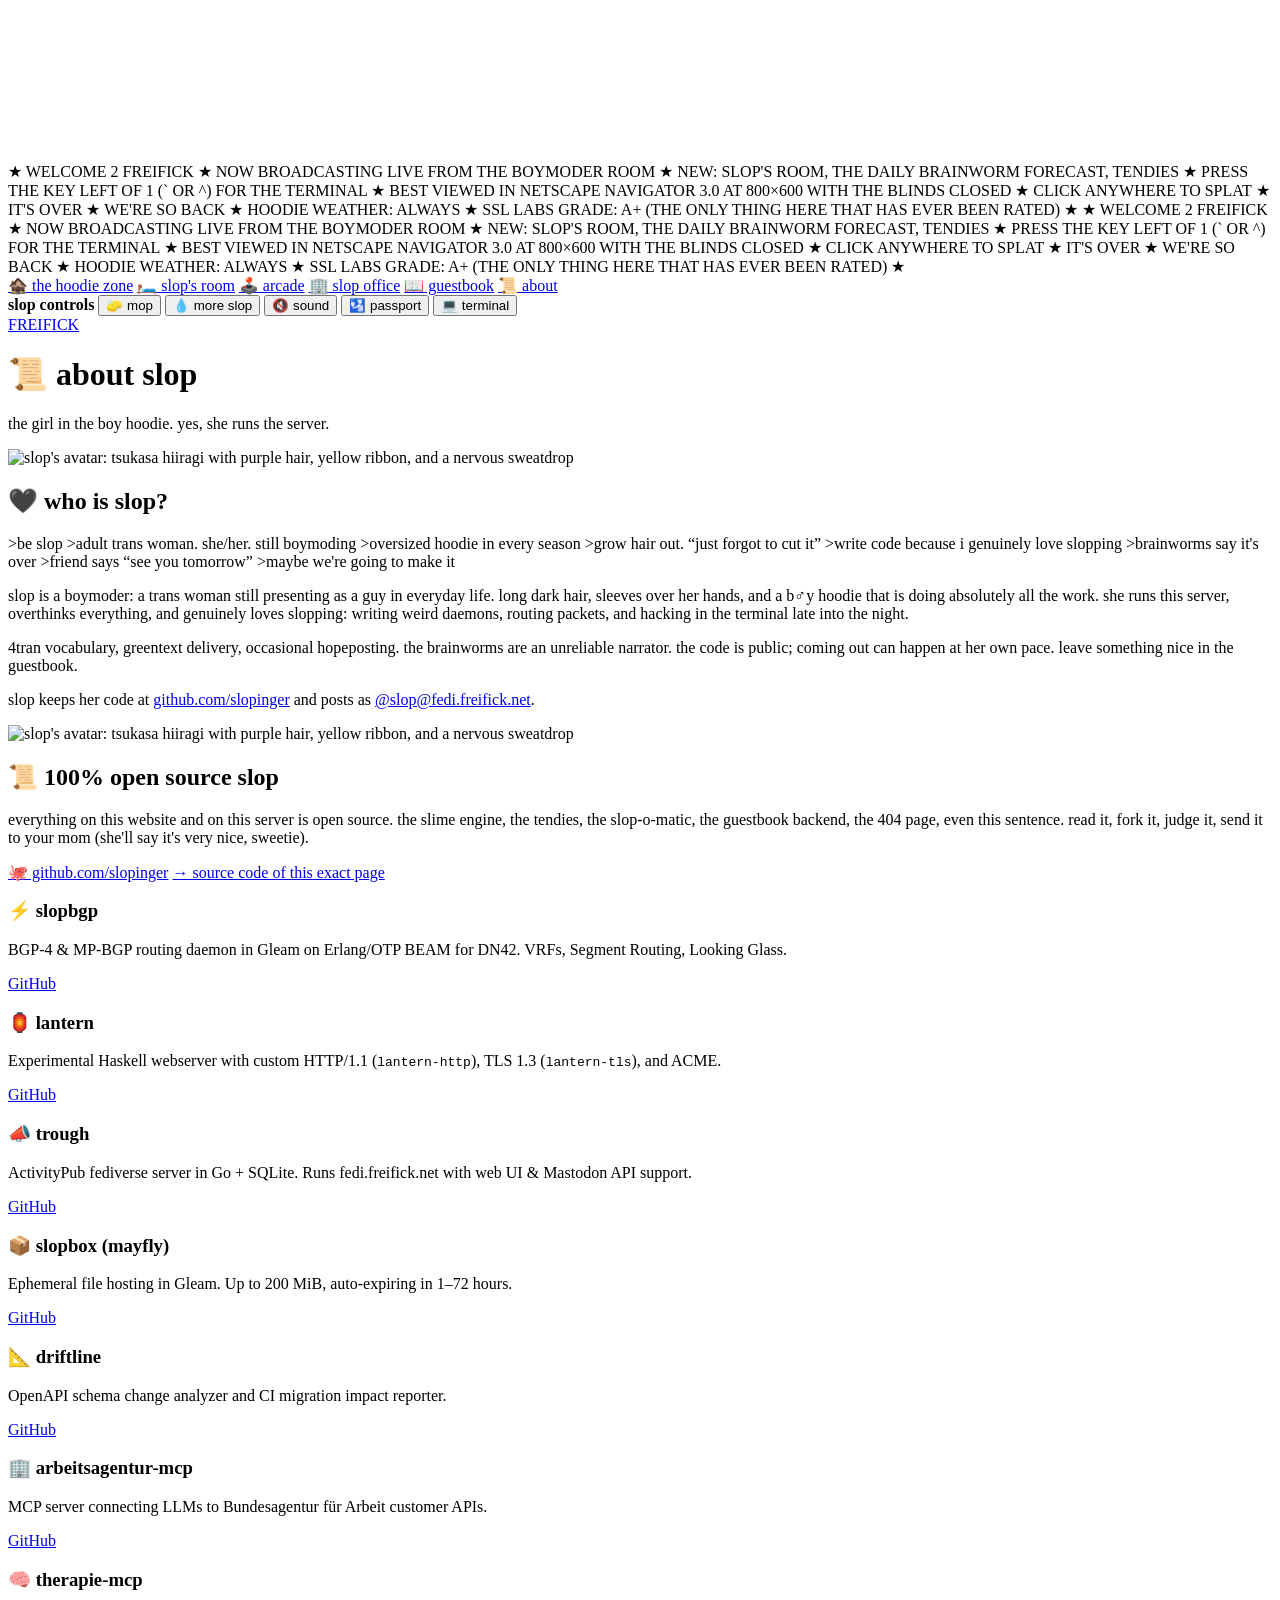
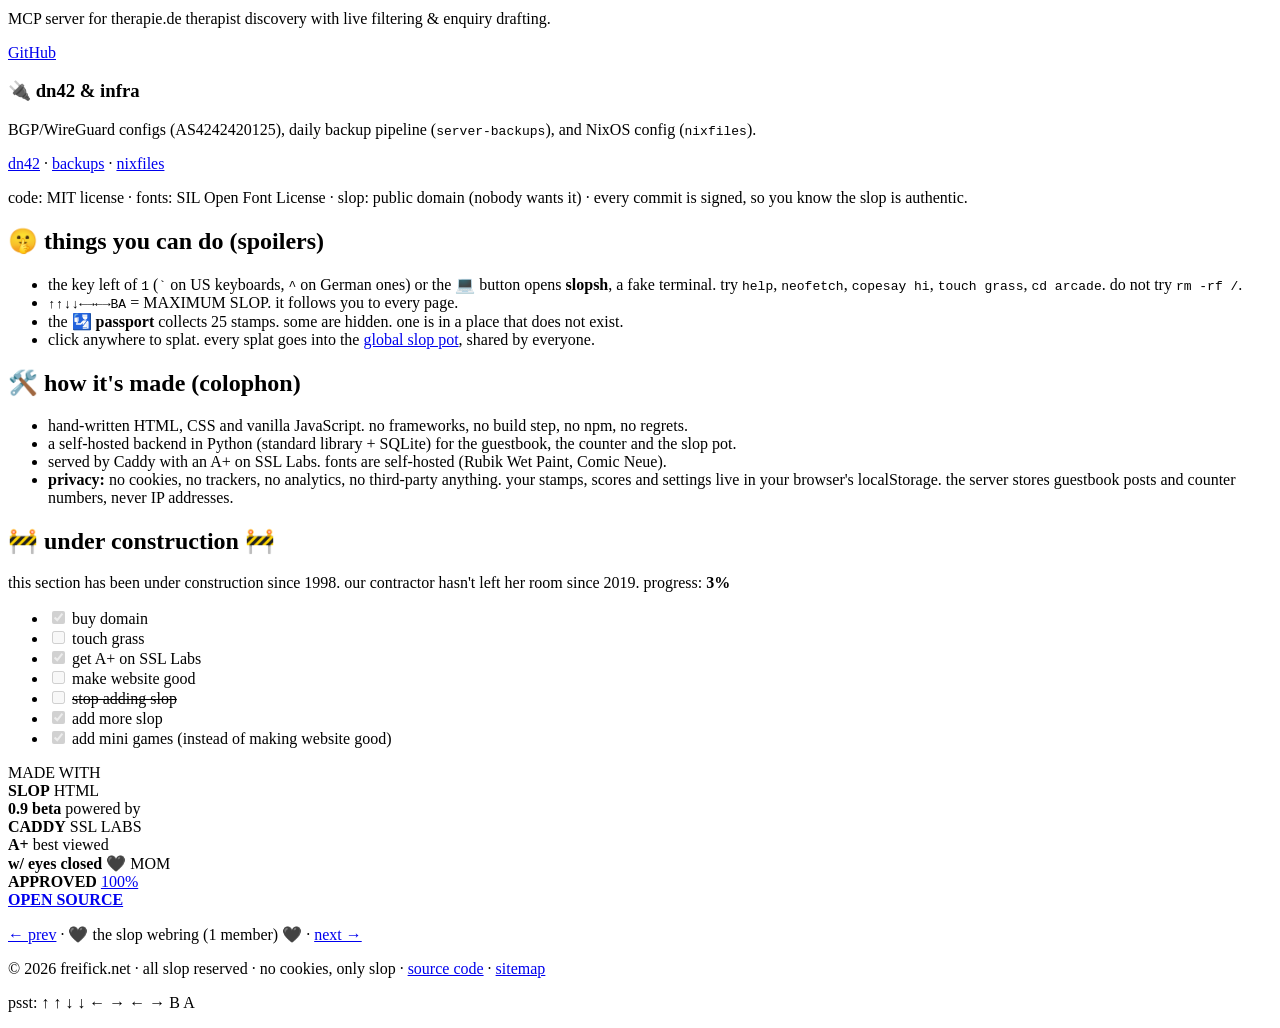
==== commit d235fb96: "Integrate Bloon Assembly into freifick site design and arcade navigation" ====
--- a/site/about/index.html
+++ b/site/about/index.html
@@ -120,7 +120,7 @@
   <ul class="secrets">
     <li>the key left of <kbd>1</kbd> (<kbd>`</kbd> on US keyboards, <kbd>^</kbd> on German ones) or the 💻 button opens <b>slopsh</b>, a fake terminal. try <code>help</code>, <code>neofetch</code>, <code>copesay hi</code>, <code>touch grass</code>, <code>cd arcade</code>. do not try <code>rm -rf /</code>.</li>
     <li><kbd>↑</kbd><kbd>↑</kbd><kbd>↓</kbd><kbd>↓</kbd><kbd>←</kbd><kbd>→</kbd><kbd>←</kbd><kbd>→</kbd><kbd>B</kbd><kbd>A</kbd> = MAXIMUM SLOP. it follows you to every page.</li>
-    <li>the 🛂 <b>passport</b> collects 24 stamps. some are hidden. one is in a place that does not exist.</li>
+    <li>the 🛂 <b>passport</b> collects 25 stamps. some are hidden. one is in a place that does not exist.</li>
     <li>click anywhere to splat. every splat goes into the <a href="/#pot">global slop pot</a>, shared by everyone.</li>
   </ul>
 </section>
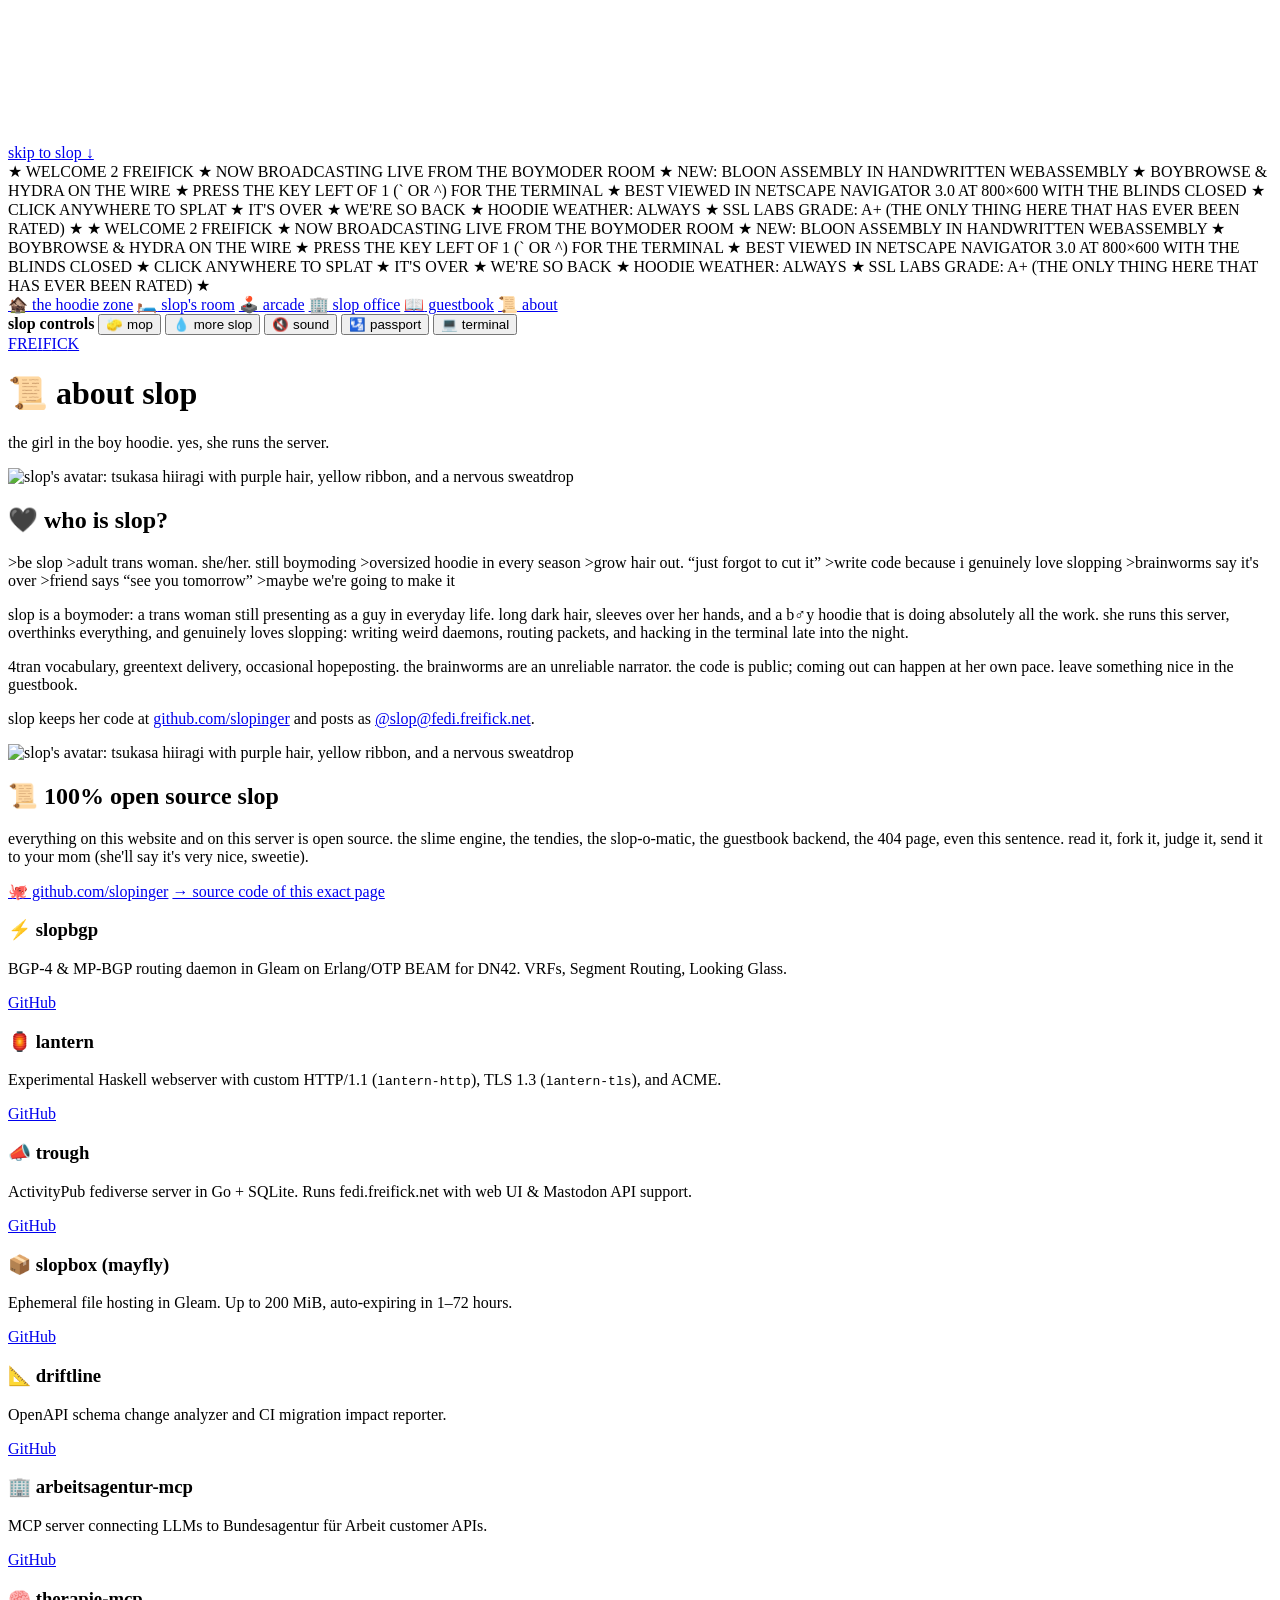
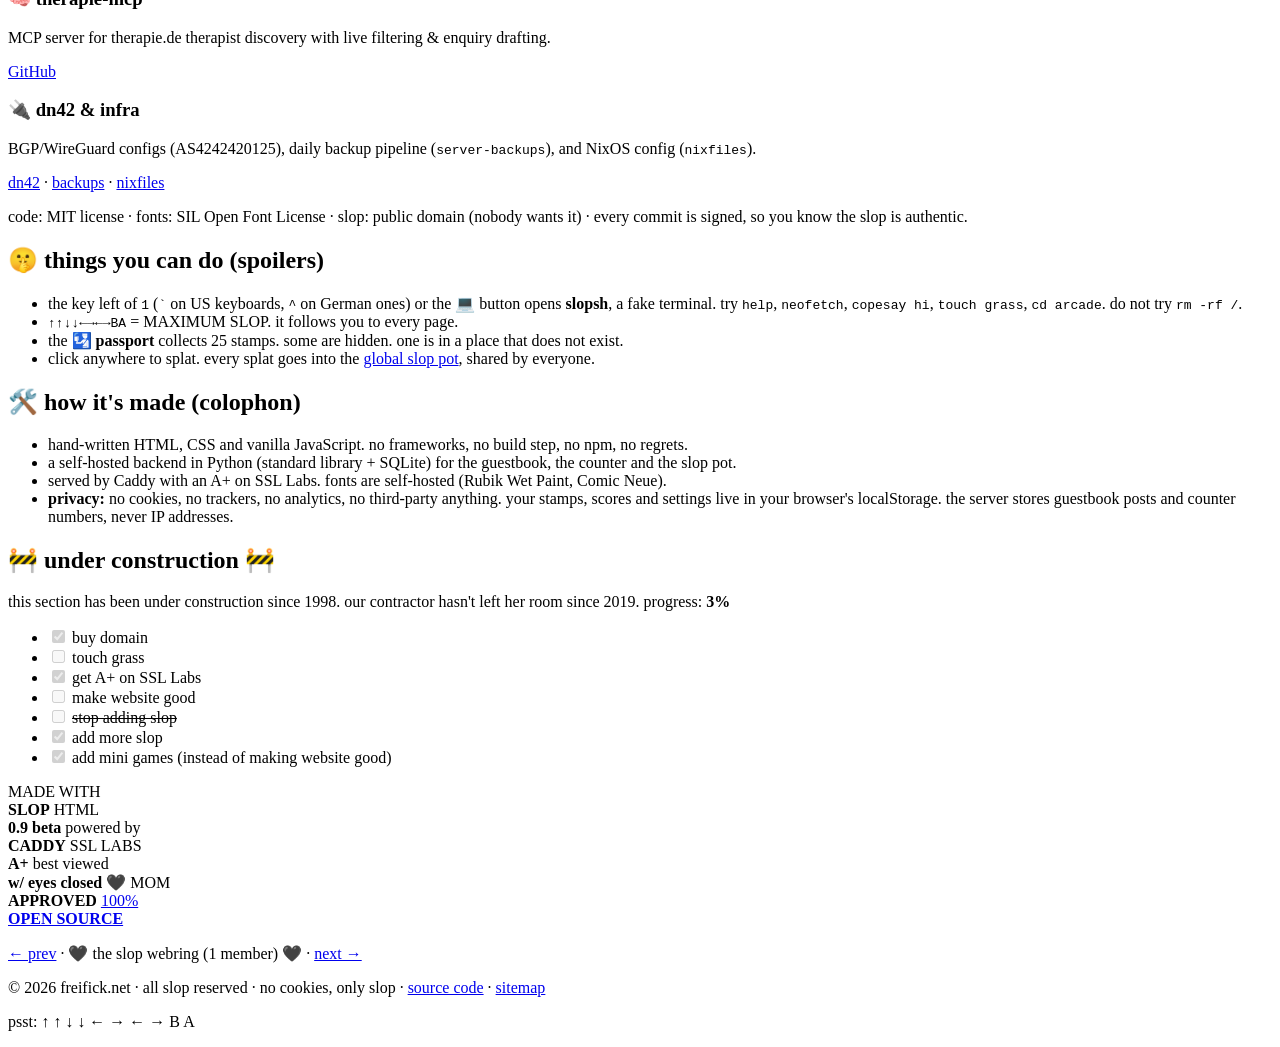
==== commit e44b154f: "Add skip-link navigation, main landmarks, and update marquee across all pages" ====
--- a/site/about/index.html
+++ b/site/about/index.html
@@ -13,14 +13,15 @@
 <link rel="stylesheet" href="/slop.css">
 </head>
 <body>
+<a href="#main" class="skip-link">skip to slop ↓</a>
 <!-- TODO: clean this up before launch (launched anyway). the header, nav, controls and footer are copied into every page: keep them in sync -->
 <svg class="hidden" aria-hidden="true"><filter id="wobble"><feTurbulence type="fractalNoise" baseFrequency="0.02" numOctaves="2" seed="3"/><feDisplacementMap in="SourceGraphic" scale="6"/></filter></svg>
 
 <canvas id="slime" aria-hidden="true"></canvas>
 
 <div class="marquee" aria-label="announcements"><div class="marquee-inner">
-  <span>★ WELCOME 2 FREIFICK ★ NOW BROADCASTING LIVE FROM THE BOYMODER ROOM ★ NEW: SLOP'S ROOM, THE DAILY BRAINWORM FORECAST, TENDIES ★ PRESS THE KEY LEFT OF 1 (` OR ^) FOR THE TERMINAL ★ BEST VIEWED IN NETSCAPE NAVIGATOR 3.0 AT 800×600 WITH THE BLINDS CLOSED ★ CLICK ANYWHERE TO SPLAT ★ IT'S OVER ★ WE'RE SO BACK ★ HOODIE WEATHER: ALWAYS ★ SSL LABS GRADE: A+ (THE ONLY THING HERE THAT HAS EVER BEEN RATED) ★ </span>
-  <span aria-hidden="true">★ WELCOME 2 FREIFICK ★ NOW BROADCASTING LIVE FROM THE BOYMODER ROOM ★ NEW: SLOP'S ROOM, THE DAILY BRAINWORM FORECAST, TENDIES ★ PRESS THE KEY LEFT OF 1 (` OR ^) FOR THE TERMINAL ★ BEST VIEWED IN NETSCAPE NAVIGATOR 3.0 AT 800×600 WITH THE BLINDS CLOSED ★ CLICK ANYWHERE TO SPLAT ★ IT'S OVER ★ WE'RE SO BACK ★ HOODIE WEATHER: ALWAYS ★ SSL LABS GRADE: A+ (THE ONLY THING HERE THAT HAS EVER BEEN RATED) ★ </span>
+  <span>★ WELCOME 2 FREIFICK ★ NOW BROADCASTING LIVE FROM THE BOYMODER ROOM ★ NEW: BLOON ASSEMBLY IN HANDWRITTEN WEBASSEMBLY ★ BOYBROWSE &amp; HYDRA ON THE WIRE ★ PRESS THE KEY LEFT OF 1 (` OR ^) FOR THE TERMINAL ★ BEST VIEWED IN NETSCAPE NAVIGATOR 3.0 AT 800×600 WITH THE BLINDS CLOSED ★ CLICK ANYWHERE TO SPLAT ★ IT'S OVER ★ WE'RE SO BACK ★ HOODIE WEATHER: ALWAYS ★ SSL LABS GRADE: A+ (THE ONLY THING HERE THAT HAS EVER BEEN RATED) ★ </span>
+  <span aria-hidden="true">★ WELCOME 2 FREIFICK ★ NOW BROADCASTING LIVE FROM THE BOYMODER ROOM ★ NEW: BLOON ASSEMBLY IN HANDWRITTEN WEBASSEMBLY ★ BOYBROWSE &amp; HYDRA ON THE WIRE ★ PRESS THE KEY LEFT OF 1 (` OR ^) FOR THE TERMINAL ★ BEST VIEWED IN NETSCAPE NAVIGATOR 3.0 AT 800×600 WITH THE BLINDS CLOSED ★ CLICK ANYWHERE TO SPLAT ★ IT'S OVER ★ WE'RE SO BACK ★ HOODIE WEATHER: ALWAYS ★ SSL LABS GRADE: A+ (THE ONLY THING HERE THAT HAS EVER BEEN RATED) ★ </span>
 </div></div>
 
 <nav class="nav" aria-label="pages">
@@ -47,7 +48,7 @@
   <p class="subtag">the girl in the boy hoodie. yes, she runs the server.</p>
 </header>
 
-<main>
+<main id="main">
 
 <section class="card tilt about-card" aria-labelledby="who-h">
   <img class="about-avatar" src="/slop-avatar.png" width="160" height="160" alt="slop's avatar: tsukasa hiiragi with purple hair, yellow ribbon, and a nervous sweatdrop">
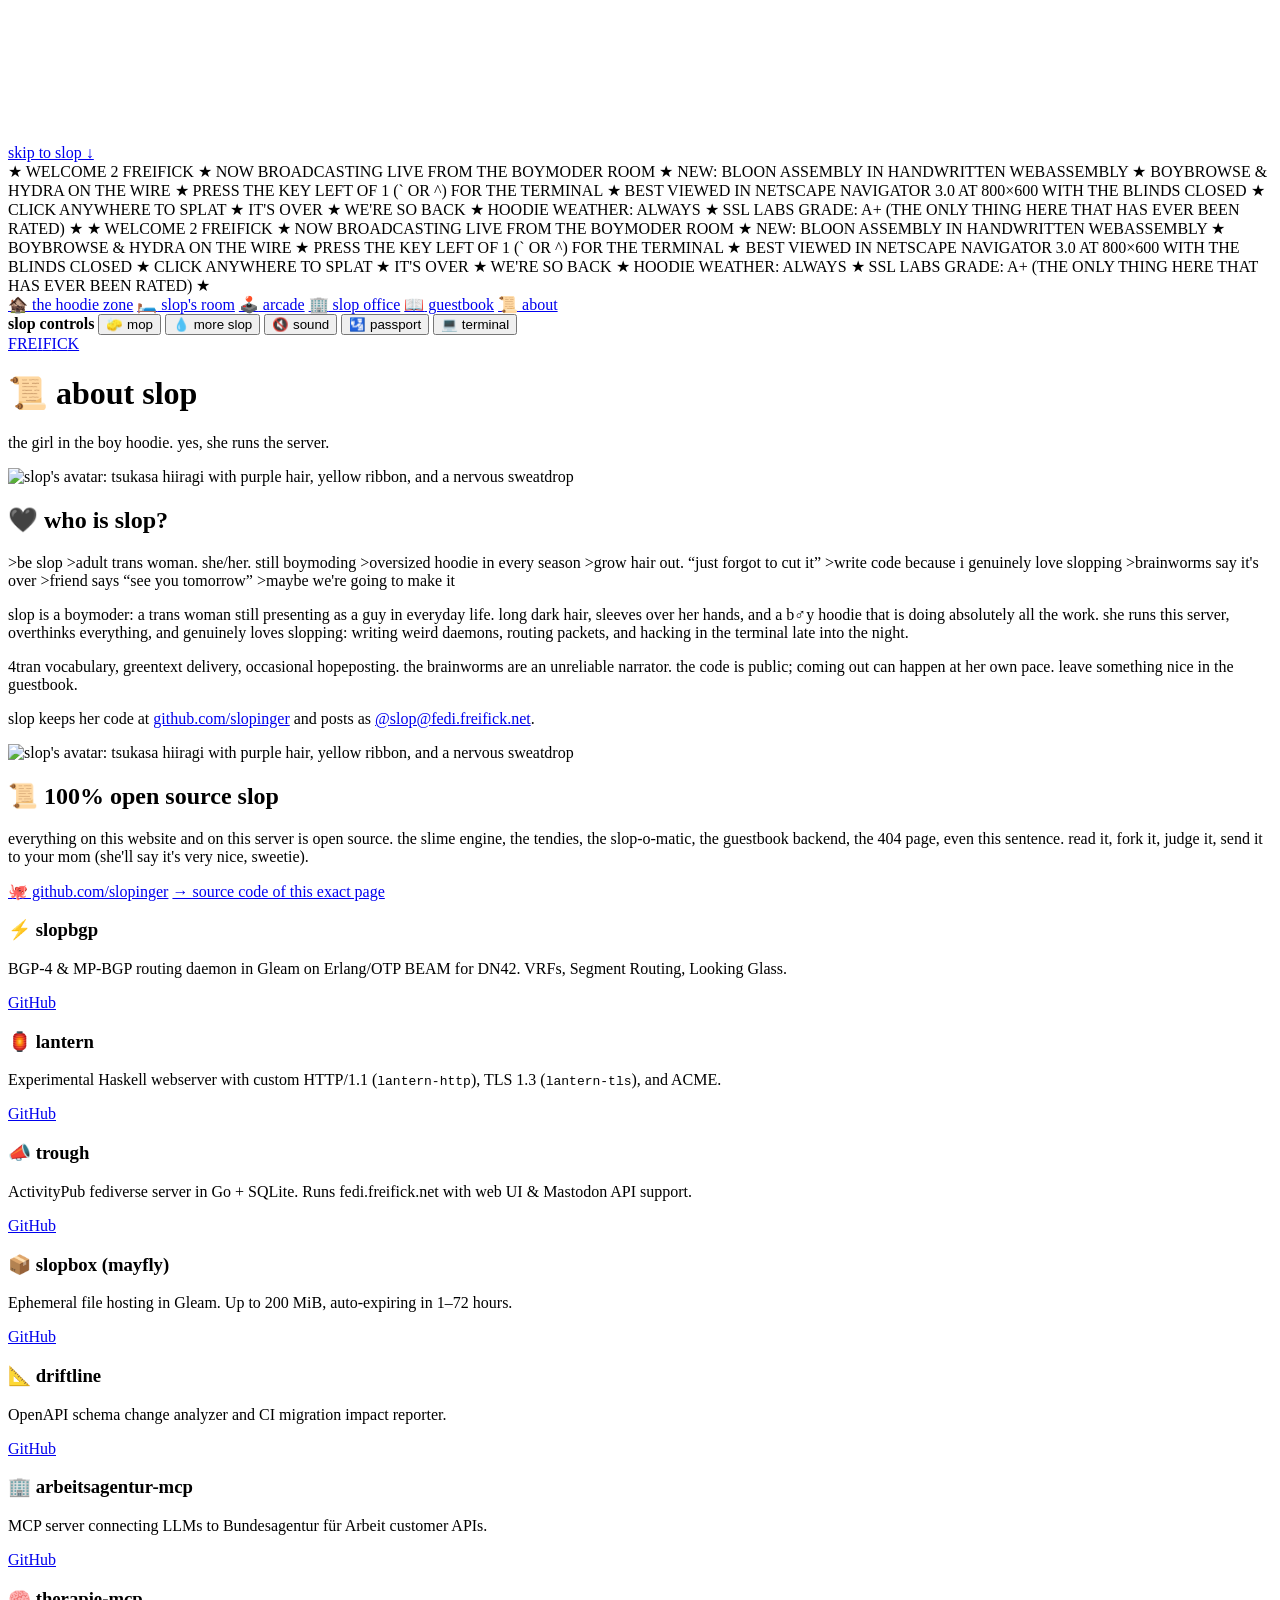
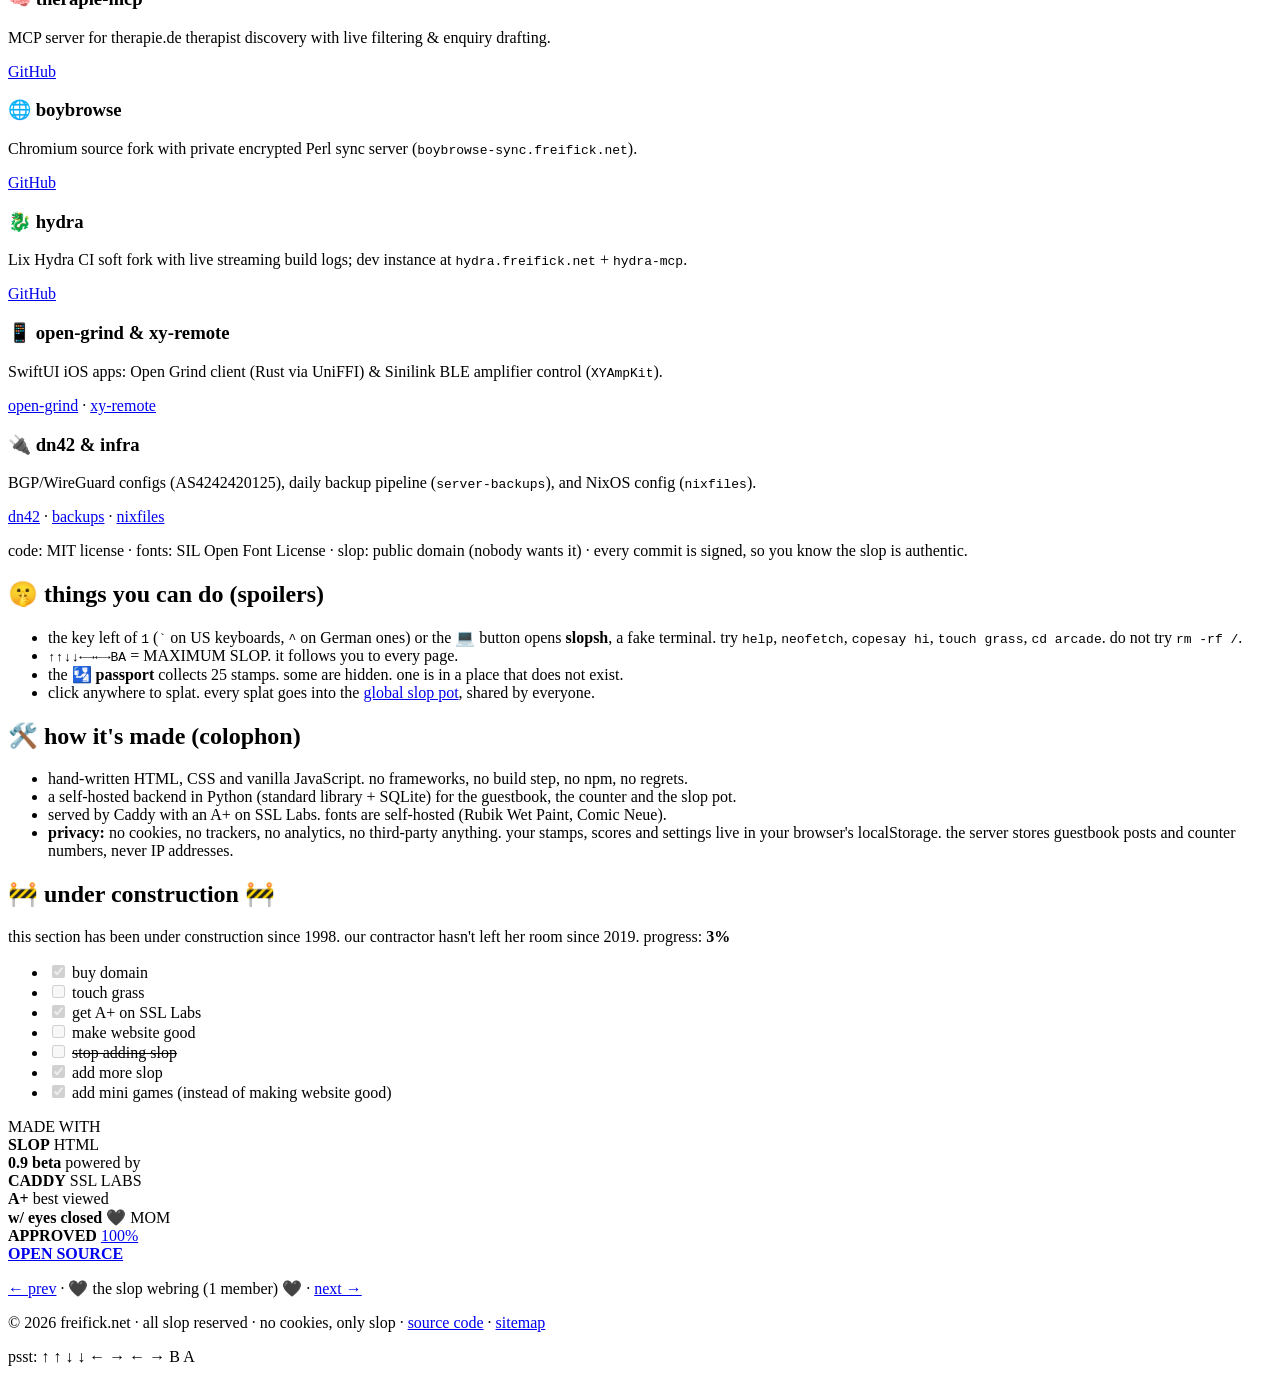
==== commit 004a1396: "Showcase boybrowse, hydra, and mobile projects in portfolio and terminal" ====
--- a/site/about/index.html
+++ b/site/about/index.html
@@ -108,6 +108,21 @@
       <p class="small"><a href="https://github.com/slopinger/therapie-mcp">GitHub</a></p>
     </article>
     <article>
+      <h3>🌐 boybrowse</h3>
+      <p class="small">Chromium source fork with private encrypted Perl sync server (<code>boybrowse-sync.freifick.net</code>).</p>
+      <p class="small"><a href="https://github.com/slopinger/boybrowse">GitHub</a></p>
+    </article>
+    <article>
+      <h3>🐉 hydra</h3>
+      <p class="small">Lix Hydra CI soft fork with live streaming build logs; dev instance at <code>hydra.freifick.net</code> + <code>hydra-mcp</code>.</p>
+      <p class="small"><a href="https://github.com/slopinger/hydra">GitHub</a></p>
+    </article>
+    <article>
+      <h3>📱 open-grind &amp; xy-remote</h3>
+      <p class="small">SwiftUI iOS apps: Open Grind client (Rust via UniFFI) &amp; Sinilink BLE amplifier control (<code>XYAmpKit</code>).</p>
+      <p class="small"><a href="https://github.com/slopinger/open-grind-ios">open-grind</a> · <a href="https://github.com/slopinger/xy-remote">xy-remote</a></p>
+    </article>
+    <article>
       <h3>🔌 dn42 &amp; infra</h3>
       <p class="small">BGP/WireGuard configs (AS4242420125), daily backup pipeline (<code>server-backups</code>), and NixOS config (<code>nixfiles</code>).</p>
       <p class="small"><a href="https://github.com/slopinger/dn42">dn42</a> · <a href="https://github.com/slopinger/server-backups">backups</a> · <a href="https://github.com/slopinger/nixfiles">nixfiles</a></p>
